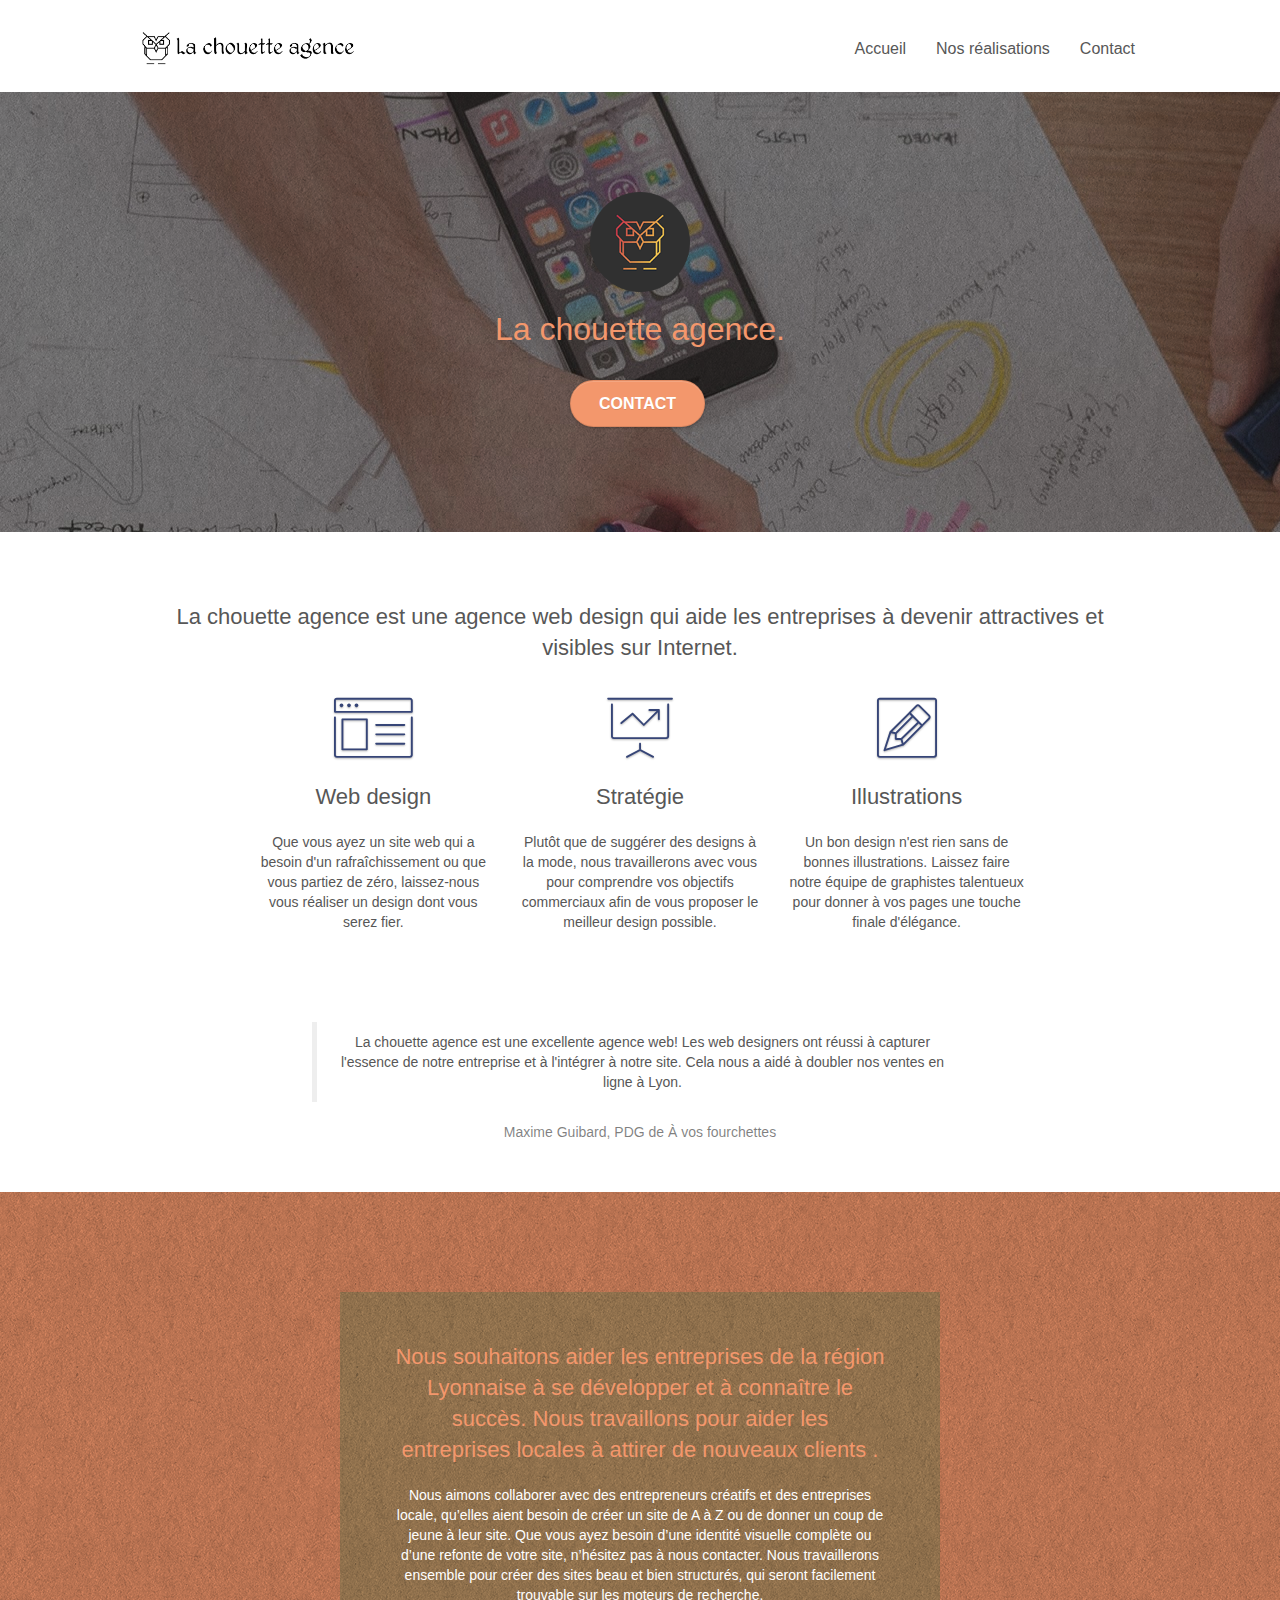
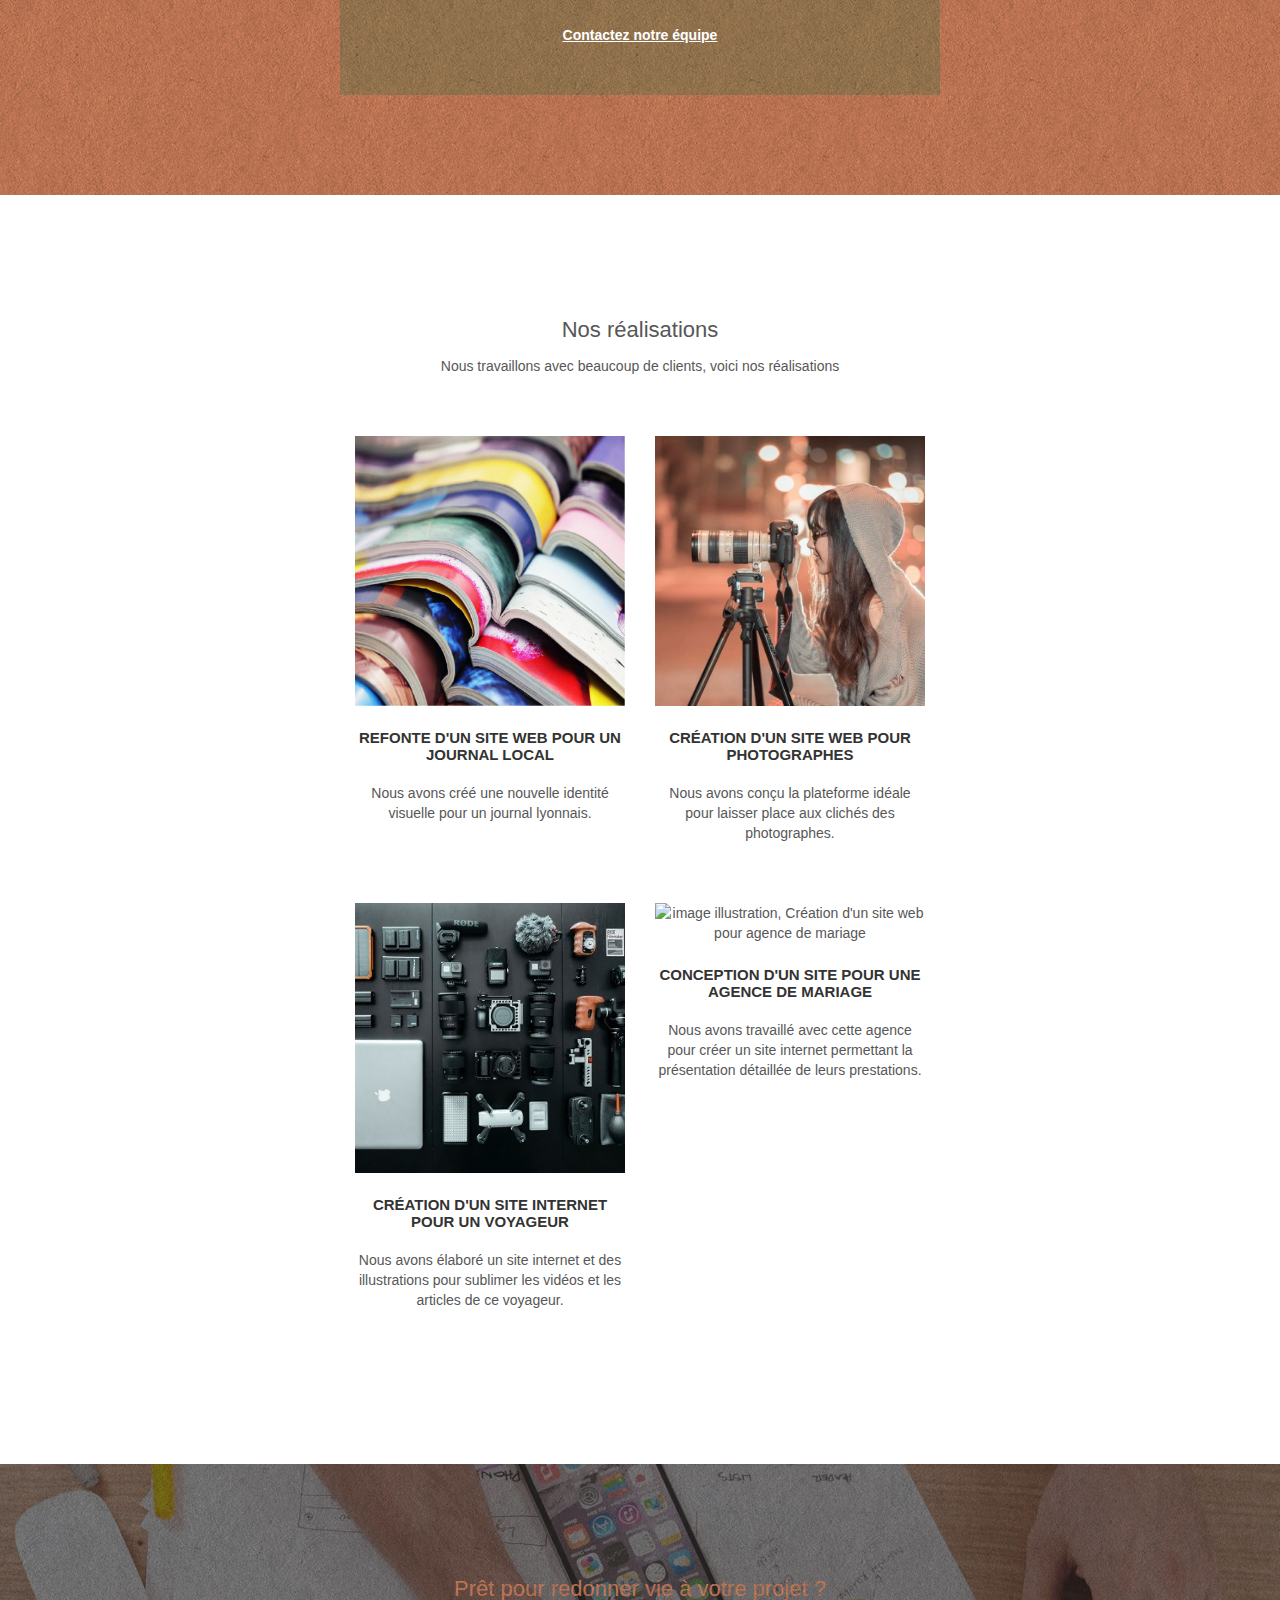
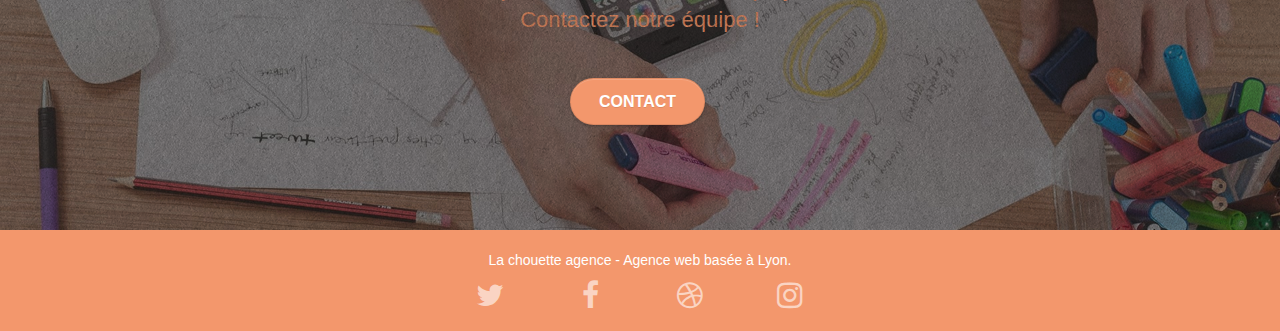
==== index.html @ 3fda7dde "compress images, add title, rules for mobile in css" ====
<!doctype html>
<html lang="fr">
<head>
    <meta charset="utf-8">
    <meta name="keywords" content="La chouette agence,entrprise web, Lyon,webdesign, site vitrine, site e-commerce, communication web">
    <meta name="description" content="La chouette agence, entreprise de webdesign basée à Lyon est là pour vous épauler dans votre communication web, votre référencement ou votre projet internet ">
    <meta name="viewport" content="width=device-width, initial-scale=1.0, viewport-fit=cover">
    <meta name="google-site-verification" content="WSuaDlihpGQHMtrTEBMUgXHEHr2OtljiSNyJX5euG9A" />
    <link rel="shortcut icon" type="image/png" href="favicon.jpg">
    
	
	<link rel="stylesheet" type="text/css" href="./css/bootstrap-min.css">
	<link rel="stylesheet" type="text/css" href="./css/font-awesome-min.css">
	<link rel="stylesheet" type="text/css" href="./css/et-line-min.css">
	<link rel="stylesheet" type="text/css" href="style.css">
    
	<script src="./js/jquery-2.1.0-min.js" defer></script>
	<script src="./js/bootstrap-min.js" defer></script>
	<script src="./js/blocs-min.js" defer></script>
	<script src="./js/jquery.touchSwipe-min.js" defer></script>
	<script src="./js/gmaps-min.js" defer></script>

    <title>La Chouette Agence, entreprise web basée à lyon</title>

    
<!-- Analytics -->
 <!-- Global site tag (gtag.js) - Google Analytics -->
<script async src="https://www.googletagmanager.com/gtag/js?id=G-4Q0X89YGVR"></script>
<script>
  window.dataLayer = window.dataLayer || [];
  function gtag(){dataLayer.push(arguments);}
  gtag('js', new Date());

  gtag('config', 'G-4Q0X89YGVR');
</script>
<!-- Analytics END -->
    
</head>
<body>
<!-- Principal conteneur -->
<div class="page-container">
    
<!-- bloc-0 -->
<header class="bloc bgc-white l-bloc " id="bloc-0">
	<div class="container bloc-sm">

		<nav class="navbar row">
			<div class="navbar-header">
				<a class="navbar-brand" href="index.html"><img src="img/la-chouette-agence.png" alt="Logo de l'entreprise la chouette agence de lyon" title="Logo de l'entreprise la chouette agence de lyon" height="40" /></a>
				<button id="nav-toggle" type="button" class="ui-navbar-toggle navbar-toggle" data-toggle="collapse" data-target=".navbar-1">
					<span class="sr-only">Toggle navigation</span><span class="icon-bar"></span><span class="icon-bar"></span><span class="icon-bar"></span>
				</button>
			</div>
			<div class="collapse navbar-collapse navbar-1 special-dropdown-nav">
				<ul class="site-navigation nav navbar-nav">
					<li>
						<a href="index.html">Accueil</a>
					</li>
					<li>
						<a href="index.html#works">Nos réalisations</a>
					</li>
					<li>
						<a href="contact.html">Contact</a>
					</li>
				</ul>
			</div>
		</nav>
	</div>
</header>
<!-- bloc-0 END -->

<main>
	<!-- bloc-1-presentation -->
	<section class="bloc bgc-dark-slate-blue bg-banniere d-bloc bg-t-edge bloc-bg-texture texture-paper b-parallax" id="bloc-1-hero">
		<div class="container bloc-lg">
			<div class="row tight-width-whitespace">
				<div class="col-sm-12">
					<img src="img/logo.png" class="center-block image-resize-mode" width="100" alt="Logo, La chouette agence, agence web design, lyon" title="Logo la chouette agence" />
					<h1 class="text-center hero-bloc-text tc-white ">
						La chouette agence.
					</h1>
					<div class="text-center">
						<a href="page2.html" class="btn btn-lg btn-clean btn-rd cta-hero btn-atomic-tangerine" id="cta-hero">Contact</a>
					</div>
				</div>
			</div>
		</div>
	</section>
	<!-- bloc-1-presentation END -->

	<!-- bloc-2-services -->
	<section class="bloc bgc-white l-bloc" id="bloc-2-services">
		<div class="container bloc-md">
			<div class="row">
				<div class="col-sm-12 text-center">
					<h2>La chouette agence est une agence web design qui aide les entreprises à devenir attractives et visibles sur Internet.</h2>
				</div>
			</div>
			<div class="row voffset-lg med-width-whitespace">
				<div class="col-sm-4">
					<div class="text-center">
						<span class="et-icon-browser sm-shadow icon-dark-slate-blue icons icon-lg"></span>
					</div>
					<h2 class="mg-md text-center">
						Web design
					</h2>
					<p class="text-center ">
						Que vous ayez un site web qui a besoin d'un rafraîchissement ou que vous partiez de zéro, laissez-nous vous réaliser un design dont vous serez fier.
					</p>
				</div>
				<div class="col-sm-4">
					<div class="text-center">
						<span class="et-icon-presentation sm-shadow icon-dark-slate-blue icons icon-lg"></span>
					</div>
					<h2 class="mg-md text-center">
						Stratégie
					</h2>
					<p class="text-center ">
						Plutôt que de suggérer des designs à la mode, nous travaillerons avec vous pour comprendre vos objectifs commerciaux afin de vous proposer le meilleur design possible.<br>
					</p>
				</div>
				<div class="col-sm-4">
					<div class="text-center">
						<span class="et-icon-edit sm-shadow icon-dark-slate-blue icons icon-lg"></span>
					</div>
					<h2 class="mg-md text-center">
						Illustrations
					</h2>
					<p class="text-center ">
						Un bon design n'est rien sans de bonnes illustrations. Laissez faire notre équipe de graphistes talentueux pour donner à vos pages une touche finale d'élégance.
					</p>
				</div>
			</div>
			<div class="row voffset-lg voffset">
				<div class="col-xs-12 col-md-8 col-md-offset-2 text-center">
					<figure>
						<blockquote>
							<p>
								La chouette agence est une excellente agence web! 
								Les web designers ont réussi à capturer l'essence de notre entreprise et à l'intégrer à notre site.
								Cela nous a aidé à doubler nos ventes en ligne à Lyon.
							</p>
						</blockquote>
						<figcaption>Maxime Guibard, PDG de À vos fourchettes</figcaption>
					</figure>
				</div>
			</div>
		</div>
	</section>
	<!-- bloc-2-services END -->

	<!-- bloc-3-what-i-do -->
	<section class="bloc tc-white bgc-atomic-tangerine bg-presentation d-bloc bloc-bg-texture texture-paper b-parallax" id="bloc-3-what-i-do">
		<div class="container bloc-lg">
			<div class="row tight-width-whitespace black-background">
				<div class="col-sm-12">
					<h2 class="mg-md text-center tc-white">
						Nous souhaitons aider les entreprises de la région Lyonnaise à se développer et à connaître le succès. Nous travaillons pour aider les entreprises locales à attirer de nouveaux clients .<br>
					</h2>
					<p class="text-center white">
						Nous aimons collaborer avec des entrepreneurs créatifs et des entreprises locale, qu’elles aient besoin de créer un site de A à Z ou de donner un coup de jeune à leur site. Que vous ayez besoin d’une identité visuelle complète ou d’une refonte de votre site, n’hésitez pas à nous contacter. Nous travaillerons ensemble pour créer des sites beau et bien structurés, qui seront facilement trouvable sur les moteurs de recherche. <br><br><a class="ltc-white bold-link" href="page2.html">Contactez notre équipe</a><br>
					</p>
				</div>
			</div>
		</div>
	</section>
	<!-- bloc-3-what-i-do END -->

	<!-- bloc-4-portfolio -->
	<section class="bloc bgc-white bg-repeat l-bloc" id="bloc-4-portfolio">
		<div class="container bloc-lg" >
			
			<div class="row">
				<div class="col-sm-12 text-center">
					<h2 id="works">Nos réalisations</h2>
					<p>Nous travaillons avec beaucoup de clients, voici nos réalisations</p>
				</div>
			</div>
			<div class="row tight-width-whitespace portfolio-row">
				<article class="col-sm-6">
					<a href="#" data-lightbox="img/1.jpg" data-gallery-id="gallery-1" data-caption="Refonte d'un site web pour un journal local" data-frame="snapshot-lb"><img src="img/1.jpg" alt="image illustration, Refonte d'un site web pour un journal local à Lyon" title="Refonte d'un site web pour un journal local à Lyon " class="img-responsive portfolio-thumb" /></a>
					<h3 class="mg-md text-center">
						Refonte d'un site web pour un journal local
					</h3>
					<p class="text-center">
						Nous avons créé une nouvelle identité visuelle pour un journal lyonnais.
					</p>
				</article>
				<article class="col-sm-6">
					<a href="#" data-lightbox="img/2.jpg" data-gallery-id="gallery-1" data-caption="Création d'un site web pour photographes" data-frame="snapshot-lb"><img src="img/2.jpg" class="img-responsive portfolio-thumb" alt="image illustration, création d'un site web pour photographes" title="Création d'un site web pour photographes" /></a>
					<h3 class="mg-md text-center">
						Création d'un site web pour photographes
					</h3>
					<p class="text-center">
						Nous avons conçu la plateforme idéale pour laisser place aux clichés des photographes.
					</p>
				</article>
			</div>
			<div class="row tight-width-whitespace portfolio-row">
				<article class="col-sm-6">
					<a href="#" data-lightbox="img/3.bmp" data-gallery-id="gallery-1" data-caption="Création d'un site internet pour un voyageur" data-frame="snapshot-lb"><img src="img/3.jpg" class="img-responsive portfolio-thumb" alt="image illustration, Création d'un site web pour voyageur" title="Création d'un site web pour voyageur"/></a>
					<h3 class="mg-md text-center">
						Création d'un site internet pour un voyageur
					</h3>
					<p class="text-center">
						Nous avons élaboré un site internet et des illustrations pour sublimer les vidéos et les articles de ce voyageur.
					</p>
				</article>
				<article class="col-sm-6">
					<a href="#" data-lightbox="img/4.bmp" data-gallery-id="gallery-1" data-caption="Conception d'un site pour une agence de mariage" data-frame="snapshot-lb"><img src="img/4.jpg" class="img-responsive portfolio-thumb" alt="image illustration, Création d'un site web pour agence de mariage" title="Création d'un site web pour agence de mariage" /></a>
					<h3 class="mg-md text-center">
						Conception d'un site pour une agence de mariage
					</h3>
					<p class="text-center">
						Nous avons travaillé avec cette agence pour créer un site internet permettant la présentation détaillée de leurs prestations.
					</p>
				</article>
			</div>
		</div>
	</section>
	<!-- bloc-4-portfolio END -->

	<!-- bloc-5-cta -->
	<section class="bloc bgc-dark-slate-blue bg-banniere d-bloc bloc-bg-texture texture-paper" id="bloc-5-cta">
		<div class="container bloc-lg">
			<div class="row">
				<h2 class="mg-md text-center tc-white">
					Prêt pour redonner vie à votre projet ?<br>Contactez notre équipe !
				</h2>
				<div class="col-sm-12 text-center">
					<a href="page2.html" class="btn btn-atomic-tangerine btn-clean btn-rd btn-lg cta-hero">Contact</a>
				</div>
			</div>
		</div>
	</section>
	<!-- bloc-5-cta END -->

	<!-- ScrollToTop Button -->
	<a class="bloc-button btn btn-d scrollToTop" onclick="scrollToTarget('1')"><span class="fa fa-chevron-up"></span></a>
	<!-- ScrollToTop Button END-->
</main>

<!-- Footer - bloc-8 -->
<footer class="bloc bgc-atomic-tangerine d-bloc" id="bloc-8">
	<div class="container bloc-sm">
		<div class="row">
			<div class="col-sm-12">
				<p class="text-center white">
					La chouette agence - Agence web basée à Lyon.<br>
				</p>
				<div class="row row-no-gutters social">
					<div class="col-sm-3">
						<div class="text-center">
							<a class="social" href="index.html"><span class="fa fa-twitter icon-md"></span></a>
						</div>
					</div>
					<div class="col-sm-3">
						<div class="text-center">
							<a class="social" href="index.html"><span class="fa fa-facebook icon-md"></span></a>
						</div>
					</div>
					<div class="col-sm-3">
						<div class="text-center">
							<a class="social" href="index.html"><span class="fa fa-dribbble icon-md"></span></a>
						</div>
					</div>
					<div class="col-sm-3">
						<div class="text-center">
							<a class="social" href="index.html"><span class="fa fa-instagram icon-md"></span></a>
						</div>
					</div>
				</div>
			</div>
		</div>
	</div>
</footer>
<!-- Footer - bloc-8 END -->

</div>
<!-- Principal conteneur END -->
    

</body>
</html>
---- css/et-line-min.css ----
@font-face{font-family:et-line;src:url(../fonts/et-line.eot);src:url(../fonts/et-line.eot?#iefix) format('embedded-opentype'),url(../fonts/et-line.woff) format('woff'),url(../fonts/et-line.ttf) format('truetype'),url(../fonts/et-line.svg#et-line) format('svg');font-weight:400;font-style:normal}.et-icon-adjustments,.et-icon-alarmclock,.et-icon-anchor,.et-icon-aperture,.et-icon-attachment,.et-icon-bargraph,.et-icon-basket,.et-icon-beaker,.et-icon-bike,.et-icon-book-open,.et-icon-briefcase,.et-icon-browser,.et-icon-calendar,.et-icon-camera,.et-icon-caution,.et-icon-chat,.et-icon-circle-compass,.et-icon-clipboard,.et-icon-clock,.et-icon-cloud,.et-icon-compass,.et-icon-desktop,.et-icon-dial,.et-icon-document,.et-icon-documents,.et-icon-download,.et-icon-dribbble,.et-icon-edit,.et-icon-envelope,.et-icon-expand,.et-icon-facebook,.et-icon-flag,.et-icon-focus,.et-icon-gears,.et-icon-genius,.et-icon-gift,.et-icon-global,.et-icon-globe,.et-icon-googleplus,.et-icon-grid,.et-icon-happy,.et-icon-hazardous,.et-icon-heart,.et-icon-hotairballoon,.et-icon-hourglass,.et-icon-key,.et-icon-laptop,.et-icon-layers,.et-icon-lifesaver,.et-icon-lightbulb,.et-icon-linegraph,.et-icon-linkedin,.et-icon-lock,.et-icon-magnifying-glass,.et-icon-map,.et-icon-map-pin,.et-icon-megaphone,.et-icon-mic,.et-icon-mobile,.et-icon-newspaper,.et-icon-notebook,.et-icon-paintbrush,.et-icon-paperclip,.et-icon-pencil,.et-icon-phone,.et-icon-picture,.et-icon-pictures,.et-icon-piechart,.et-icon-presentation,.et-icon-pricetags,.et-icon-printer,.et-icon-profile-female,.et-icon-profile-male,.et-icon-puzzle,.et-icon-quote,.et-icon-recycle,.et-icon-refresh,.et-icon-ribbon,.et-icon-rss,.et-icon-sad,.et-icon-scissors,.et-icon-scope,.et-icon-search,.et-icon-shield,.et-icon-speedometer,.et-icon-strategy,.et-icon-streetsign,.et-icon-tablet,.et-icon-target,.et-icon-telescope,.et-icon-toolbox,.et-icon-tools,.et-icon-tools-2,.et-icon-trophy,.et-icon-tumblr,.et-icon-twitter,.et-icon-upload,.et-icon-video,.et-icon-wallet,.et-icon-wine{font-family:et-line;speak:none;font-style:normal;font-weight:400;font-variant:normal;text-transform:none;line-height:1;-webkit-font-smoothing:antialiased;-moz-osx-font-smoothing:grayscale;display:inline-block}.et-icon-mobile:before{content:"\e000"}.et-icon-laptop:before{content:"\e001"}.et-icon-desktop:before{content:"\e002"}.et-icon-tablet:before{content:"\e003"}.et-icon-phone:before{content:"\e004"}.et-icon-document:before{content:"\e005"}.et-icon-documents:before{content:"\e006"}.et-icon-search:before{content:"\e007"}.et-icon-clipboard:before{content:"\e008"}.et-icon-newspaper:before{content:"\e009"}.et-icon-notebook:before{content:"\e00a"}.et-icon-book-open:before{content:"\e00b"}.et-icon-browser:before{content:"\e00c"}.et-icon-calendar:before{content:"\e00d"}.et-icon-presentation:before{content:"\e00e"}.et-icon-picture:before{content:"\e00f"}.et-icon-pictures:before{content:"\e010"}.et-icon-video:before{content:"\e011"}.et-icon-camera:before{content:"\e012"}.et-icon-printer:before{content:"\e013"}.et-icon-toolbox:before{content:"\e014"}.et-icon-briefcase:before{content:"\e015"}.et-icon-wallet:before{content:"\e016"}.et-icon-gift:before{content:"\e017"}.et-icon-bargraph:before{content:"\e018"}.et-icon-grid:before{content:"\e019"}.et-icon-expand:before{content:"\e01a"}.et-icon-focus:before{content:"\e01b"}.et-icon-edit:before{content:"\e01c"}.et-icon-adjustments:before{content:"\e01d"}.et-icon-ribbon:before{content:"\e01e"}.et-icon-hourglass:before{content:"\e01f"}.et-icon-lock:before{content:"\e020"}.et-icon-megaphone:before{content:"\e021"}.et-icon-shield:before{content:"\e022"}.et-icon-trophy:before{content:"\e023"}.et-icon-flag:before{content:"\e024"}.et-icon-map:before{content:"\e025"}.et-icon-puzzle:before{content:"\e026"}.et-icon-basket:before{content:"\e027"}.et-icon-envelope:before{content:"\e028"}.et-icon-streetsign:before{content:"\e029"}.et-icon-telescope:before{content:"\e02a"}.et-icon-gears:before{content:"\e02b"}.et-icon-key:before{content:"\e02c"}.et-icon-paperclip:before{content:"\e02d"}.et-icon-attachment:before{content:"\e02e"}.et-icon-pricetags:before{content:"\e02f"}.et-icon-lightbulb:before{content:"\e030"}.et-icon-layers:before{content:"\e031"}.et-icon-pencil:before{content:"\e032"}.et-icon-tools:before{content:"\e033"}.et-icon-tools-2:before{content:"\e034"}.et-icon-scissors:before{content:"\e035"}.et-icon-paintbrush:before{content:"\e036"}.et-icon-magnifying-glass:before{content:"\e037"}.et-icon-circle-compass:before{content:"\e038"}.et-icon-linegraph:before{content:"\e039"}.et-icon-mic:before{content:"\e03a"}.et-icon-strategy:before{content:"\e03b"}.et-icon-beaker:before{content:"\e03c"}.et-icon-caution:before{content:"\e03d"}.et-icon-recycle:before{content:"\e03e"}.et-icon-anchor:before{content:"\e03f"}.et-icon-profile-male:before{content:"\e040"}.et-icon-profile-female:before{content:"\e041"}.et-icon-bike:before{content:"\e042"}.et-icon-wine:before{content:"\e043"}.et-icon-hotairballoon:before{content:"\e044"}.et-icon-globe:before{content:"\e045"}.et-icon-genius:before{content:"\e046"}.et-icon-map-pin:before{content:"\e047"}.et-icon-dial:before{content:"\e048"}.et-icon-chat:before{content:"\e049"}.et-icon-heart:before{content:"\e04a"}.et-icon-cloud:before{content:"\e04b"}.et-icon-upload:before{content:"\e04c"}.et-icon-download:before{content:"\e04d"}.et-icon-target:before{content:"\e04e"}.et-icon-hazardous:before{content:"\e04f"}.et-icon-piechart:before{content:"\e050"}.et-icon-speedometer:before{content:"\e051"}.et-icon-global:before{content:"\e052"}.et-icon-compass:before{content:"\e053"}.et-icon-lifesaver:before{content:"\e054"}.et-icon-clock:before{content:"\e055"}.et-icon-aperture:before{content:"\e056"}.et-icon-quote:before{content:"\e057"}.et-icon-scope:before{content:"\e058"}.et-icon-alarmclock:before{content:"\e059"}.et-icon-refresh:before{content:"\e05a"}.et-icon-happy:before{content:"\e05b"}.et-icon-sad:before{content:"\e05c"}.et-icon-facebook:before{content:"\e05d"}.et-icon-twitter:before{content:"\e05e"}.et-icon-googleplus:before{content:"\e05f"}.et-icon-rss:before{content:"\e060"}.et-icon-tumblr:before{content:"\e061"}.et-icon-linkedin:before{content:"\e062"}.et-icon-dribbble:before{content:"\e063"}
---- style.css ----
body {
    margin: 0;
    padding: 0;
    background: #FFF;
    overflow-x: hidden;
    -webkit-font-smoothing: antialiased;
    -moz-osx-font-smoothing: grayscale;
}

a,
button {
    transition: all .3s ease-in-out;
    outline: none!important;
}

a:hover {
    text-decoration: none;
    cursor: pointer;
}

#page-loading-blocs-notifaction {
    position: fixed;
    top: 0;
    bottom: 0;
    width: 100%;
    z-index: 100000;
    background: #FFFFFF url("img/pageload-spinner.gif") no-repeat center center;
}

.bloc {
    width: 100%;
    clear: both;
    background: 50% 50% no-repeat;
    padding: 0 50px;
    -webkit-background-size: cover;
    -moz-background-size: cover;
    -o-background-size: cover;
    background-size: cover;
    position: relative;
}

.bloc .container {
    padding-left: 0;
    padding-right: 0;
}

.bloc-lg {
    padding: 100px 50px;
}

.bloc-md {
    padding: 50px;
}

.bloc-sm {
    padding: 20px 50px;
}

.bg-center,
.bg-l-edge,
.bg-r-edge,
.bg-t-edge,
.bg-b-edge,
.bg-tl-edge,
.bg-bl-edge,
.bg-tr-edge,
.bg-br-edge,
.bg-repeat {
    -webkit-background-size: auto!important;
    -moz-background-size: auto!important;
    -o-background-size: auto!important;
    background-size: auto!important;
}

.bg-repeat {
    background: repeat;
}

.bg-t-edge {
    background: top no-repeat;
}

.bloc-bg-texture::before {
    content: "";
    background-size: 2px 2px;
    position: absolute;
    top: 0;
    bottom: 0;
    left: 0;
    right: 0;
}

.texture-paper::before {
    background: url("img/texture-paper.png");
    background-size: 280px 280px;
}

.b-parallax {
    background-attachment: fixed;
}

.d-bloc {
    color: rgba(255, 255, 255, .7);
}

.d-bloc button:hover {
    color: rgba(255, 255, 255, .9);
}

.d-bloc .icon-round,
.d-bloc .icon-square,
.d-bloc .icon-rounded,
.d-bloc .icon-semi-rounded-a,
.d-bloc .icon-semi-rounded-b {
    border-color: rgba(255, 255, 255, .9);
}

.d-bloc .divider-h span {
    border-color: rgba(255, 255, 255, .2);
}

.d-bloc .a-btn,
.d-bloc .navbar a,
.d-bloc .navbar-brand,
.d-bloc a .icon-sm,
.d-bloc a .icon-md,
.d-bloc a .icon-lg,
.d-bloc a .icon-xl,
.d-bloc h1 a,
.d-bloc h2 a,
.d-bloc h3 a,
.d-bloc h4 a,
.d-bloc h5 a,
.d-bloc h6 a,
.d-bloc p a {
    color: rgba(255, 255, 255, .6);
}

.d-bloc .a-btn:hover,
.d-bloc .navbar a:hover,
.d-bloc .navbar-brand:hover,
.d-bloc a:hover .icon-sm,
.d-bloc a:hover .icon-md,
.d-bloc a:hover .icon-lg,
.d-bloc a:hover .icon-xl,
.d-bloc h1 a:hover,
.d-bloc h2 a:hover,
.d-bloc h3 a:hover,
.d-bloc h4 a:hover,
.d-bloc h5 a:hover,
.d-bloc h6 a:hover,
.d-bloc p a:hover {
    color: rgba(255, 255, 255, 1);
}

.d-bloc .navbar-toggle .icon-bar {
    background: rgba(255, 255, 255, 1);
}

.d-bloc .btn-wire,
.d-bloc .btn-wire:hover {
    color: rgba(255, 255, 255, 1);
    border-color: rgba(255, 255, 255, 1);
}

.d-bloc .panel {
    color: rgba(0, 0, 0, .5);
}

.d-bloc .panel button:hover {
    color: rgba(0, 0, 0, .7);
}

.d-bloc .panel icon {
    border-color: rgba(0, 0, 0, .7);
}

.d-bloc .panel .divider-h span {
    border-color: rgba(0, 0, 0, .1);
}

.d-bloc .panel .a-btn {
    color: rgba(0, 0, 0, .6);
}

.d-bloc .panel .a-btn:hover {
    color: rgba(0, 0, 0, 1);
}

.d-bloc .panel .btn-wire,
.d-bloc .panel .btn-wire:hover {
    color: rgba(0, 0, 0, .7);
    border-color: rgba(0, 0, 0, .3);
}

.d-bloc .panel,
.l-bloc {
    color: rgba(0, 0, 0, .5);
}

.d-bloc .panel button:hover,
.l-bloc button:hover {
    color: rgba(0, 0, 0, .7);
}

.l-bloc .icon-round,
.l-bloc .icon-square,
.l-bloc .icon-rounded,
.l-bloc .icon-semi-rounded-a,
.l-bloc .icon-semi-rounded-b {
    border-color: rgba(0, 0, 0, .7);
}

.d-bloc .panel .divider-h span,
.l-bloc .divider-h span {
    border-color: rgba(0, 0, 0, .1);
}

.d-bloc .panel .a-btn,
.l-bloc .a-btn,
.l-bloc .navbar a,
.l-bloc .navbar-brand,
.l-bloc a .icon-sm,
.l-bloc a .icon-md,
.l-bloc a .icon-lg,
.l-bloc a .icon-xl,
.l-bloc h1 a,
.l-bloc h2 a,
.l-bloc h3 a,
.l-bloc h4 a,
.l-bloc h5 a,
.l-bloc h6 a,
.l-bloc p a {
    color: rgba(0, 0, 0, .6);
}

.d-bloc .panel .a-btn:hover,
.l-bloc .a-btn:hover,
.l-bloc .navbar a:hover,
.l-bloc .navbar-brand:hover,
.l-bloc a:hover .icon-sm,
.l-bloc a:hover .icon-md,
.l-bloc a:hover .icon-lg,
.l-bloc a:hover .icon-xl,
.l-bloc h1 a:hover,
.l-bloc h2 a:hover,
.l-bloc h3 a:hover,
.l-bloc h4 a:hover,
.l-bloc h5 a:hover,
.l-bloc h6 a:hover,
.l-bloc p a:hover {
    color: rgba(0, 0, 0, 1);
}

.l-bloc .navbar-toggle .icon-bar {
    color: rgba(0, 0, 0, .6);
}

.d-bloc .panel .btn-wire,
.d-bloc .panel .btn-wire:hover,
.l-bloc .btn-wire,
.l-bloc .btn-wire:hover {
    color: rgba(0, 0, 0, .7);
    border-color: rgba(0, 0, 0, .3);
}

.voffset {
    margin-top: 30px;
}

.voffset-lg {
    margin-top: 80px;
}

.row-no-gutters {
    margin-right: 0;
    margin-left: 0;
}

.row.row-no-gutters > [class^="col-"],
.row.row-no-gutters > [class*=" col-"] {
    padding-right: 0;
    padding-left: 0;
}

#bloc-1-hero h1 {
    font-size: 32px;
}

.navbar {
    margin-bottom: 0;
    z-index: 1;
}

.navbar-brand {
    height: auto;
    padding: 3px 15px;
    font-size: 25px;
    font-weight: normal;
    font-weight: 600;
    line-height: 44px;
}

.navbar-brand img {
    max-height: 200px;
    margin: 0 5px 0 0;
    display: inline;
}

.navbar-brand img[src$=svg] {
    min-width: 100px;
}

.nav-center .navbar-brand img {
    margin: 0;
}

.navbar .nav {
    padding-top: 2px;
    margin-right: -16px;
    float: right;
    z-index: 1;
}

.nav > li {
    float: left;
    margin-top: 4px;
    font-size: 16px;
}

.navbar-nav .open .dropdown-menu > li > a {
    text-align: inherit;
}

.nav > li a:hover,
.nav > li a:focus {
    background: transparent;
}

.navbar-toggle {
    margin: 10px 10px 0 0;
    border: 0px;
}

.navbar-toggle:hover {
    background: transparent!important;
}

.navbar-toggle .icon-bar {
    background-color: rgba(0, 0, 0, .5);
    width: 26px;
}

.nav-invert .navbar .nav {
    float: left;
}

.nav-invert .navbar-header,
.nav-invert .navbar-brand {
    float: right;
    position: relative;
    z-index: 2;
}

@media (min-width: 768px) {
    .site-navigation {
        position: absolute;
        top: 50%;
        right: 20px;
        transform: translate(0, -50%);
        -webkit-transform: translateY(-50%);
    }
    .nav > li .dropdown-menu a,
    .nav > li .dropdown-menu a:hover {
        color: #484848;
    }
    .nav-invert .site-navigation {
        left: 0;
        right: 0;
    }
    .nav-center {
        text-align: center;
    }
    .nav-center .navbar-header {
        width: 100%;
    }
    .nav-center .navbar-header,
    .nav-center .navbar-brand,
    .nav-center .nav > li {
        float: none;
        display: inline-block;
    }
    .nav-center .site-navigation {
        position: relative;
        width: 100%;
        right: 0;
        margin-right: 0px;
        margin-top: 20px;
    }
    .nav-center.mini-nav .navbar-toggle {
        float: none;
        margin: 10px auto 0;
    }
}

.nav > li > .dropdown a {
    background: none!important;
    display: block;
    padding: 14px 15px;
}

nav .caret {
    margin: 0 5px;
}

.dropdown-menu .dropdown-menu {
    top: -8px;
    left: 100%;
}

.dropdown-menu .dropmenu-flow-right {
    top: 100%;
    left: 0;
    margin-left: -1px;
    border-top-left-radius: 0;
    border-top-right-radius: 0;
}

.dropdown-menu .dropdown span {
    border: 4px solid black;
    border-top-color: transparent;
    border-right-color: transparent;
    border-bottom-color: transparent;
    margin: 6px -5px 0 0!important;
    float: right;
}

.mg-md {
    margin-top: 10px;
    margin-bottom: 20px;
}

.mg-lg {
    margin-top: 10px;
    margin-bottom: 40px;
}

.btn {
    margin: 0 5px 5px 0;
}

.btn.pull-right {
    margin: 0 0 5px 5px;
}

.btn-d,
.btn-d:hover,
.btn-d:focus {
    color: #FFF;
    background: rgba(0, 0, 0, .3);
}

button {
    outline: none!important;
}

.btn-rd {
    border-radius: 40px;
}

.btn-clean {
    border: 1px solid rgba(0, 0, 0, .08);
    border-bottom-color: rgba(0, 0, 0, .1);
    text-shadow: 0 1px 0 rgba(0, 0, 1, .1);
    box-shadow: 0 1px 3px rgba(0, 0, 1, .25), inset 0 1px 0 0 rgba(255, 255, 255, .15);
}

.icon-md {
    font-size: 30px!important;
}

.icon-lg {
    font-size: 60px!important;
}

.sm-shadow {
    text-shadow: 0 1px 2px rgba(0, 0, 0, .3);
}

.panel-sq,
.panel-sq .panel-heading,
.panel-sq .panel-footer {
    border-radius: 0;
}

.panel-rd {
    border-radius: 30px;
}

.panel-rd .panel-heading {
    border-radius: 29px 29px 0 0;
}

.panel-rd .panel-footer {
    border-radius: 0 0 29px 29px;
}

.form-control {
    border-color: rgba(0, 0, 0, .1);
    box-shadow: none;
}

.scrollToTop {
    width: 40px;
    height: 40px;
    position: fixed;
    bottom: 20px;
    right: 20px;
    opacity: 0;
    z-index: 500;
    transition: all .3s ease-in-out;
}

.scrollToTop span {
    margin-top: 6px;
}

.showScrollTop {
    font-size: 14px;
    opacity: 1;
}

a[data-lightbox] {
    position: relative;
    display: block;
    text-align: center;
}

a[data-lightbox]:hover::before {
    content: "+";
    font-family: "HelveticaNeue-Light", "Helvetica Neue Light", "Helvetica Neue", Helvetica, Arial;
    font-size: 32px;
    width: 50px;
    height: 50px;
    margin-left: -25px;
    border-radius: 50%;
    background: rgba(0, 0, 0, .6);
    color: #FFF;
    font-weight: 100;
    z-index: 1;
    position: absolute;
    top: 50%;
    transform: translateY(-50%);
    -webkit-transform: translateY(-50%);
}

a[data-lightbox]:hover img {
    opacity: 0.6;
    -webkit-animation-fill-mode: none;
    animation-fill-mode: none;
}

#lightbox-modal {
    display: flex;
    align-items: center;
}

#lightbox-modal .modal-dialog {
    width: 90%;
    max-width: 900px;
    margin: 0 auto 0;
}

#lightbox-modal .modal-dialog img {
    max-height: 90vh;
    margin: 0 auto;
}

.lightbox-caption {
    padding: 20px;
    color: #FFF;
    background: rgba(0, 0, 0, .5);
    position: absolute;
    left: 15px;
    right: 15px;
    bottom: 5px;
}

.close-lightbox {
    color: #FFF;
    font-size: 30px;
    position: absolute;
    top: 20px;
    right: 20px;
    z-index: 20;
    background: rgba(0, 0, 0, .5);
    border: none;
    line-height: 30px;
    padding: 0 9px 5px;
    opacity: 0.3;
}

.close-lightbox:hover,
.next-lightbox:hover,
.prev-lightbox:hover {
    opacity: 1.0;
    color: #FFF;
}

.next-lightbox,
.prev-lightbox {
    font-size: 20px;
    color: rgba(255, 255, 255, .9);
    background: rgba(0, 0, 0, .5);
    transition: all .2s ease-in-out;
    position: absolute;
    top: 45%;
    z-index: 1;
    opacity: 0.4;
}

.next-lightbox {
    padding: 6px 8px 1px 13px;
    right: 25px;
}

.prev-lightbox {
    padding: 6px 13px 1px 10px;
    left: 25px;
}

.snapshot-lb .modal-body {
    padding-bottom: 45px;
}

.snapshot-lb .lightbox-caption {
    padding: 0;
    color: rgba(0, 0, 0, .5);
    background: none;
}

h1,
h2,
h3,
h4,
h5,
h6,
p,
label,
.btn,
a {
    font-family: "helvetica";
    font-weight: 400;
    color: #575757!important;
}

.container {
    max-width: 1000px;
}

.hero-bloc-text {
    font-size: 38px;
}

.hero-bloc-text-sub {
    font-size: 36px;
}

.statement-bloc-text {
    line-height: 26px;
    font-style: italic;
    font-size: 20px;
    text-align: center;
    font-weight: lighter;
    max-width: 520px;
    margin: auto auto auto auto;
}

p {
    font-size: 14px;
}

.tight-width-whitespace {
    max-width: 600px;
    margin: auto auto auto auto;
}

.h1 {
    font-size: 20px;
    font-family: "Open Sans";
}

.cta-hero {
    margin-top: 22px;
    color: #FFFFFF!important;
    text-transform: uppercase;
    padding: 12px 28px 12px 28px;
    font-size: 16px;
    font-weight: 700;
}

.social {
    max-width: 400px;
    margin: auto auto auto auto;
}

h2 {
    font-size: 22px;
    line-height: 1.4em;
}

h3 {
    font-size: 15px;
    text-transform: uppercase;
    font-weight: 700;
    color: #333333!important;
}

.med-width-whitespace {
    max-width: 800px;
    margin: auto auto auto auto;
    box-shadow: 0px 0px 0px #000000;
}

h1 {
    color: #333333!important;
}

h4 {
    color: #333333!important;
}

.icons {
    margin-bottom: 14px;
    margin-top: 24px;
}

.white {
    color: #FFFFFF!important;
}

.portfolio-thumb {
    margin-bottom: 24px;
}

.portfolio-row {
    margin-bottom: 44px;
    margin-top: 50px;
}

.avatar {
    box-shadow: 0px 4px 9px rgba(0, 0, 0, 0.3);
}

.black-background {
    background-color: rgba(165, 147, 99, 0.7);
    padding: 40px 40px 40px 40px;
}

.bold-link {
    font-weight: 900;
    text-decoration: underline!important;
}

.bgc-white {
    background-color: #FFFFFF;
}

.bgc-dark-slate-blue {
    background-color: #364577;
}

.bgc-atomic-tangerine {
    background-color: #F3976C;
}

.tc-white {
    color: #F3976C!important;
}

.btn-atomic-tangerine {
    background: #F3976C;
    color: #FFFFFF!important;
}

.btn-atomic-tangerine:hover {
    background: #c27956!important;
    color: #FFFFFF!important;
}

.ltc-white {
    color: #FFFFFF!important;
}

.ltc-white:hover {
    color: #cccccc!important;
}

.ltc-atomic-tangerine {
    color: #F3976C!important;
}

.ltc-atomic-tangerine:hover {
    color: #c27956!important;
}

.icon-dark-slate-blue {
    color: #364577!important;
    border-color: #364577!important;
}

.bg-banniere {
    background-image: url("img/la-chouette-agence-banniere.jpg");
}

.bg-presentation {
    background-image: url("img/image-de-presentation.jpeg");
}

@media (max-width: 1024px) {
    .bloc {
        padding-left: 20px;
        padding-right: 20px;
    }
    .bloc.full-width-bloc,
    .bloc-tile-2.full-width-bloc .container,
    .bloc-tile-3.full-width-bloc .container,
    .bloc-tile-4.full-width-bloc .container {
        padding-left: 0;
        padding-right: 0;
    }
}

@media (max-width: 992px) and (min-width: 768px) {
    .navbar .nav {
        max-width: 80%
    }
    .nav-center.navbar .nav {
        max-width: 100%
    }
}

@media only screen and (min-device-width: 768px) and (max-device-width: 1024px) and (orientation: landscape) {
    .b-parallax {
        background-attachment: scroll;
    }
}

@media only screen and (min-device-width: 1024px) and (max-device-width: 1366px) and (-webkit-min-device-pixel-ratio: 1.5) {
    .b-parallax {
        background-attachment: scroll;
    }
}

@media (max-width: 991px) {
    .container {
        width: 100%;
    }
    .b-parallax {
        background-attachment: scroll;
    }
    .page-container,
    #hero-bloc {
        overflow-x: hidden;
        position: relative;
    }
    .bloc {
        padding-left: constant(safe-area-inset-left);
        padding-right: constant(safe-area-inset-right);
    }
    .bloc-group,
    .bloc-group .bloc {
        display: block;
        width: 100%;
    }
    .bloc-fill-screen .fill-bloc-top-edge,
    .bloc-fill-screen .fill-bloc-bottom-edge {
        padding: 0 20px;
        padding-left: constant(safe-area-inset-left);
        padding-right: constant(safe-area-inset-right);
    }
}

@media (max-width: 767px) {
    .page-container {
        overflow-x: hidden;
        position: relative;
    }
    h1,
    h2,
    h3,
    h4,
    h5,
    h6,
    p,
    #disqus_thread {
        padding-left: 10px!important;
        padding-right: 10px!important;
    }
    .b-parallax {
        background-attachment: scroll;
    }
    .navbar .nav {
        padding-top: 0;
        border-top: 1px solid rgba(0, 0, 0, .2);
        float: none!important;
    }
    .navbar.row {
        margin-left: 0;
        margin-right: 0;
    }
    .site-navigation {
        position: inherit;
        transform: none;
        -webkit-transform: none;
        -ms-transform: none;
    }
    .nav > li {
        margin-top: 0;
        border-bottom: 1px solid rgba(0, 0, 0, .1);
        background: rgba(0, 0, 0, .05);
        text-align: left;
        padding-left: 15px;
        width: 100%;
    }
    .nav > li:hover {
        background: rgba(0, 0, 0, .08);
    }
    .dropdown .dropdown a .caret {
        float: none;
        margin: 5px 0 0 10px!important;
        border: 4px solid black;
        border-bottom-color: transparent;
        border-right-color: transparent;
        border-left-color: transparent;
    }
    #hero-bloc .navbar .nav {
        background: rgba(0, 0, 0, .8);
    }
    #hero-bloc .navbar .nav a {
        color: rgba(255, 255, 255, .6);
    }
    .hero {
        padding: 50px 0;
    }
    .hero-nav {
        left: -1px;
        right: -1px;
    }
    .navbar-collapse {
        padding: 0;
        overflow-x: hidden;
        -webkit-box-shadow: none;
        box-shadow: none;
    }
    .navbar-brand img {
        max-height: 40px;
        width: auto;
    }
    .nav-invert .navbar-header {
        float: none;
        width: 100%;
    }
    .nav-invert .navbar-toggle {
        float: left;
        margin-left: 10px;
    }
    .bloc {
        padding-left: 0;
        padding-right: 0;
    }
    .bloc-xxl,
    .bloc-xl,
    .bloc-lg {
        padding: 40px 0;
    }
    .bloc-sm,
    .bloc-md {
        padding-left: 0;
        padding-right: 0;
    }
    .bloc-tile-2 .container,
    .bloc-tile-3 .container,
    .bloc-tile-4 .container,
    .bloc-fill-screen .fill-bloc-top-edge,
    .bloc-fill-screen .fill-bloc-bottom-edge {
        padding-left: 0;
        padding-right: 0;
    }
    .a-block {
        padding: 0 10px;
    }
    .btn-dwn {
        display: none;
    }
    .voffset {
        margin-top: 5px;
    }
    .voffset-md {
        margin-top: 20px;
    }
    .voffset-lg {
        margin-top: 30px;
    }
    form {
        padding: 5px;
    }
    .close-lightbox {
        display: inline-block;
    }
    .blocsapp-device-iphone5 {
        background-size: 216px 425px;
        padding-top: 60px;
        width: 216px;
        height: 425px;
    }
    .blocsapp-device-iphone5 img {
        width: 180px;
        height: 320px;
    }
}

@media (max-width: 425px) {
    .bloc {
        padding-left: 0;
        padding-right: 0;
    }
    .bg-banniere {
        background-image: url("img/la-chouette-agence-banniere-mobile.jpg");
    }
    
    .bg-presentation {
        background-image: url("img/image-de-presentation-mobile.jpg");
    }
}

@media (max-width: 767px) {
    .bloc-mob-center-text {
        text-align: center;
    }
}
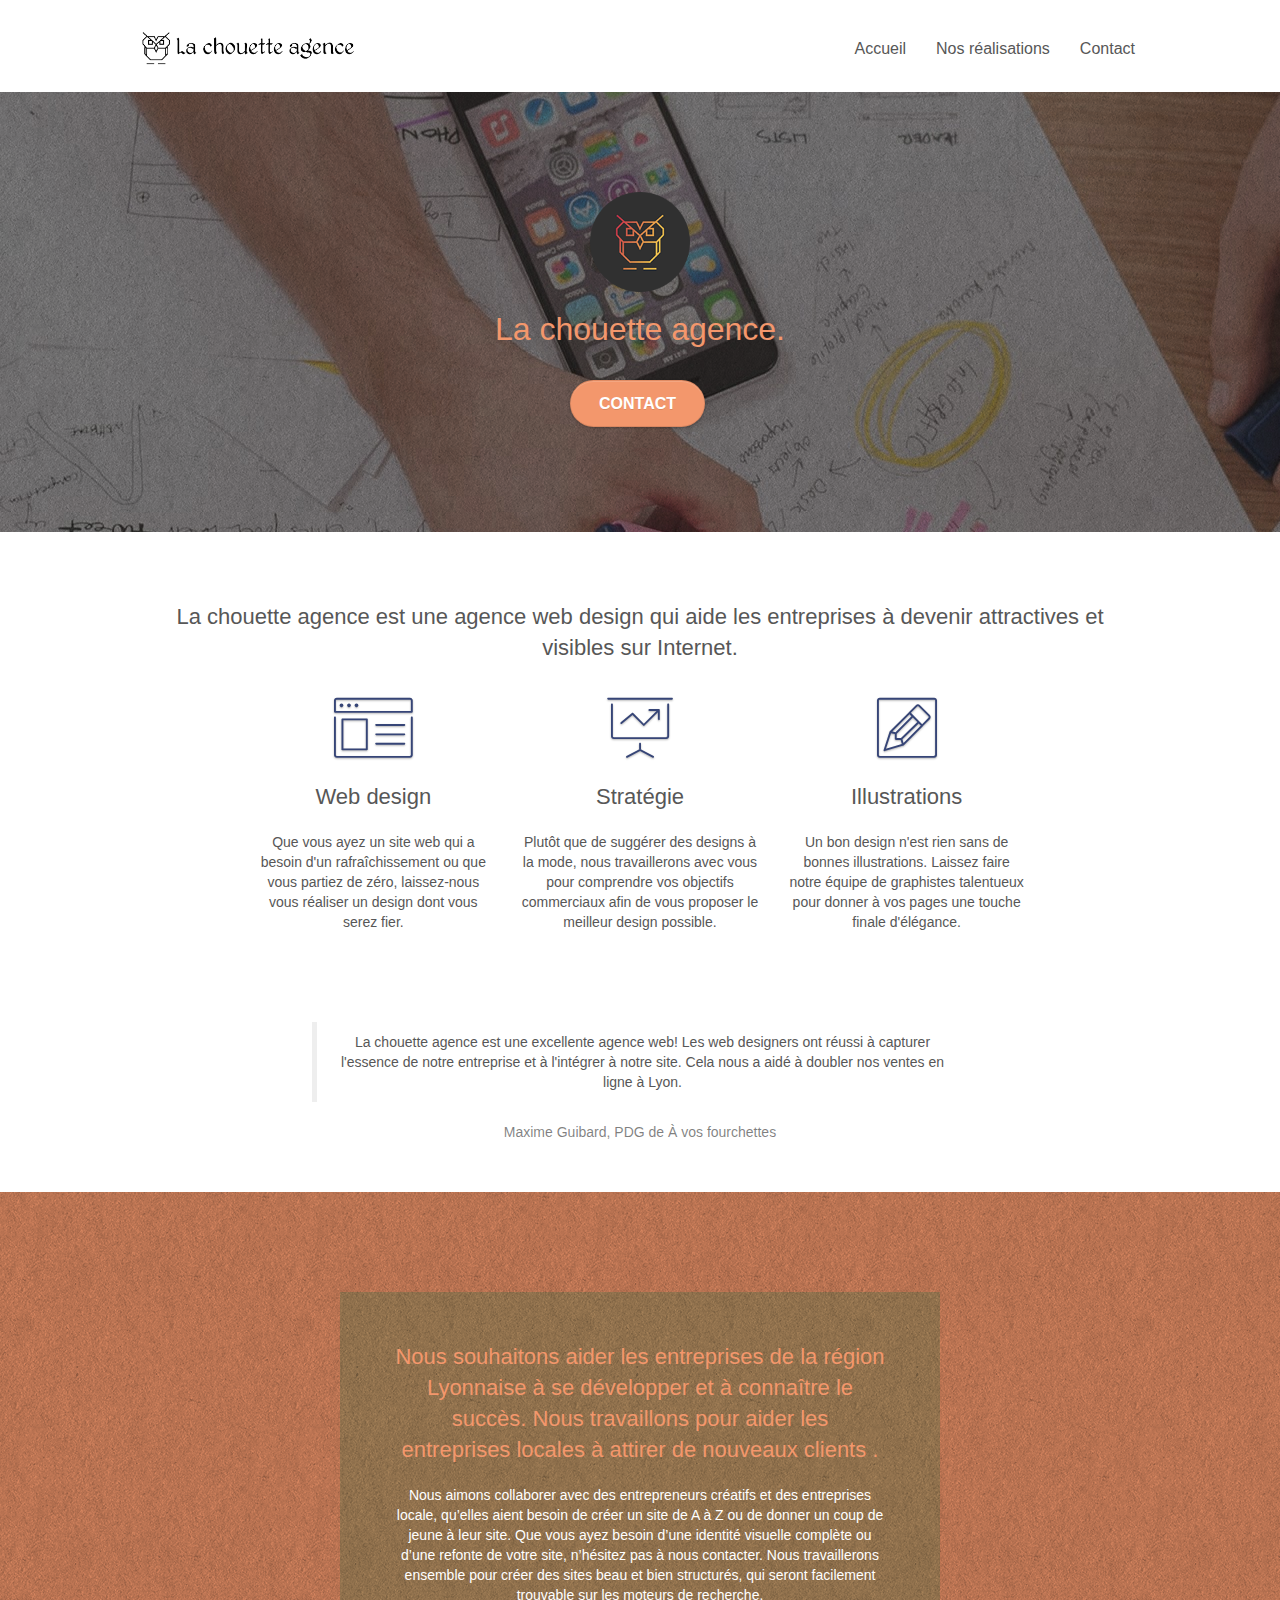
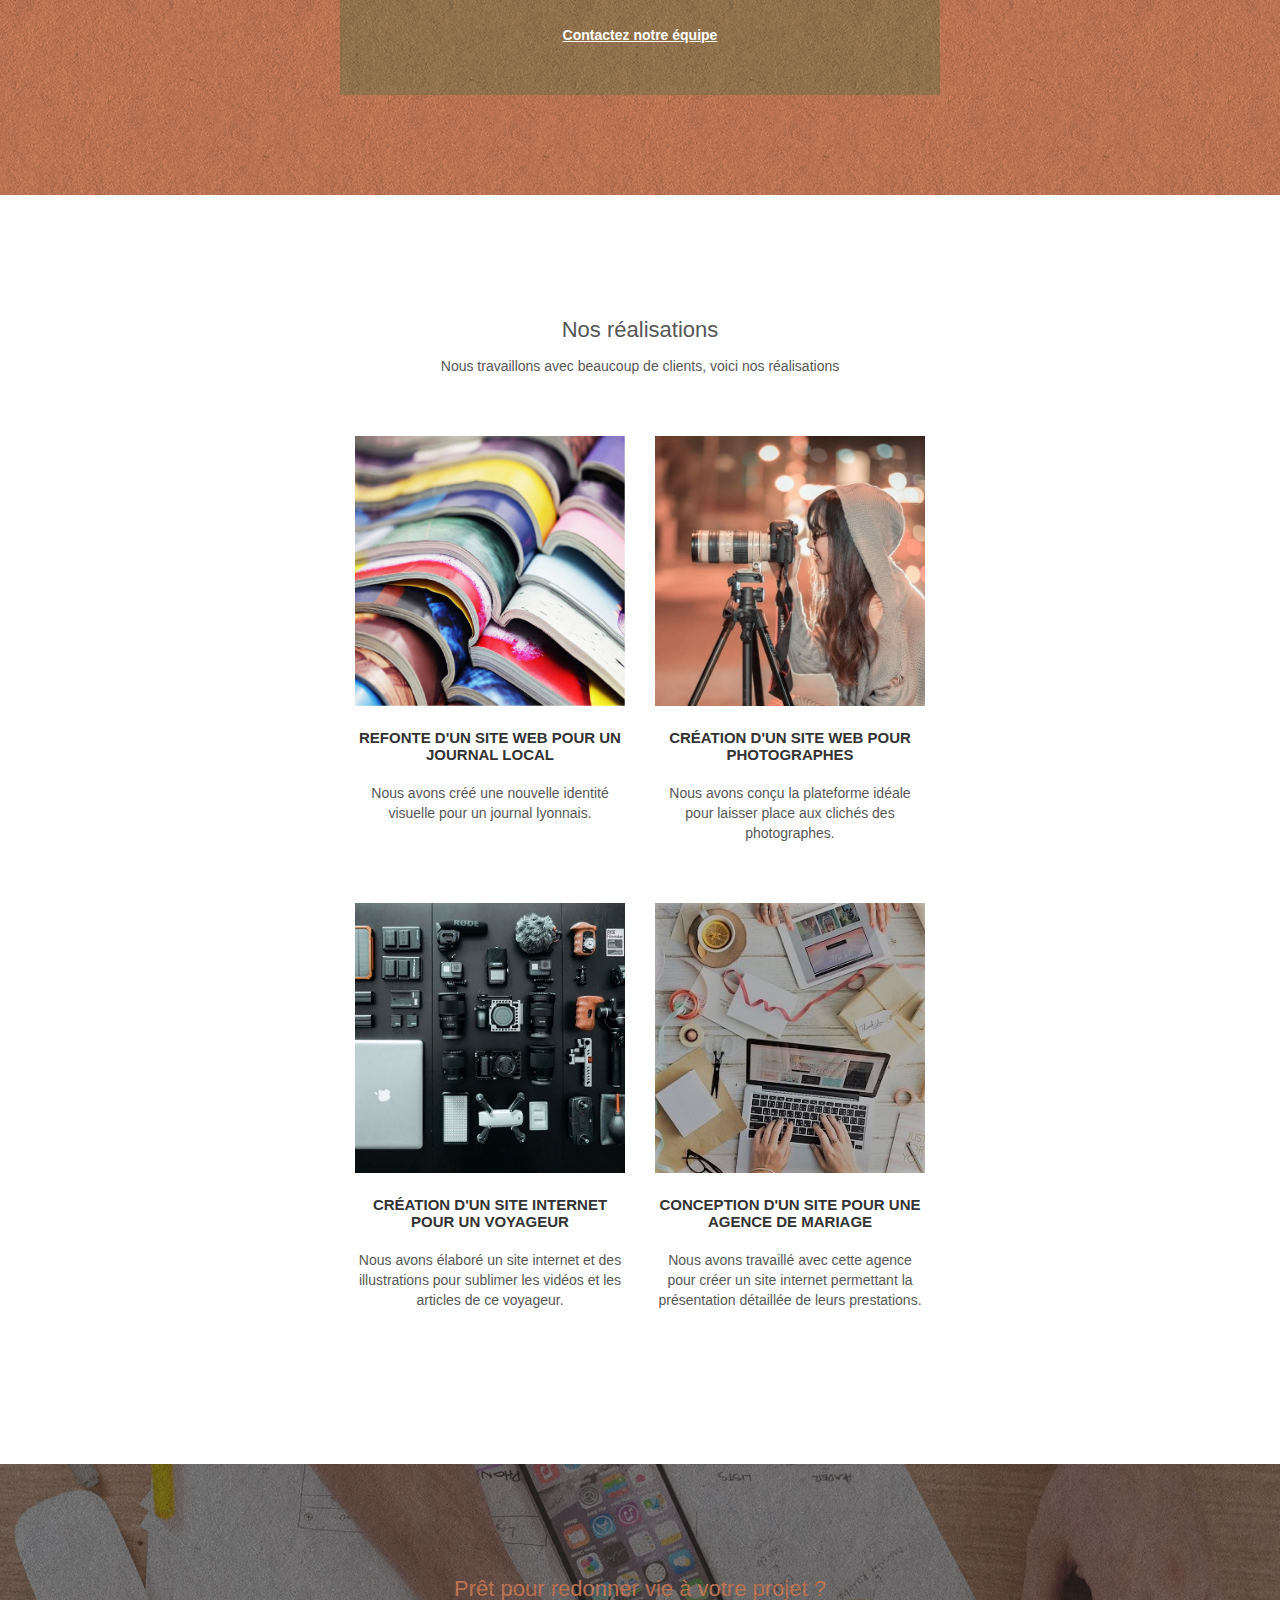
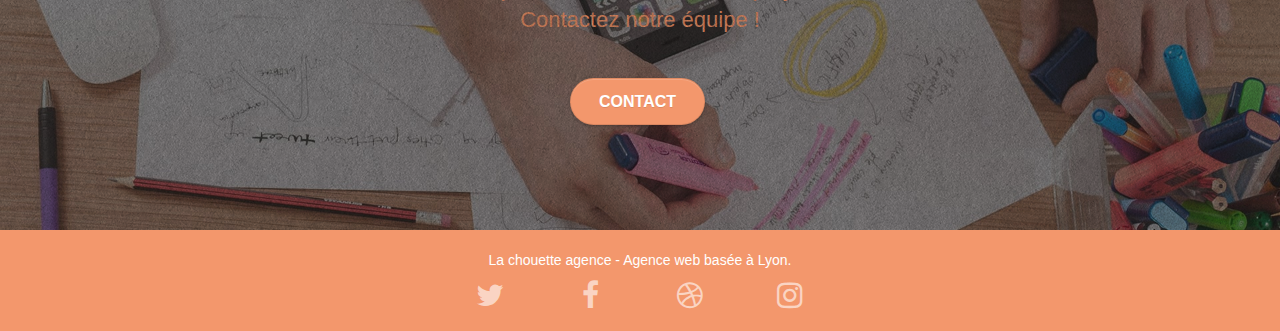
==== commit acf029e0: "fix image 4.jpeg" ====
--- a/index.html
+++ b/index.html
@@ -207,7 +207,7 @@
 					</p>
 				</article>
 				<article class="col-sm-6">
-					<a href="#" data-lightbox="img/4.bmp" data-gallery-id="gallery-1" data-caption="Conception d'un site pour une agence de mariage" data-frame="snapshot-lb"><img src="img/4.jpg" class="img-responsive portfolio-thumb" alt="image illustration, Création d'un site web pour agence de mariage" title="Création d'un site web pour agence de mariage" /></a>
+					<a href="#" data-lightbox="img/4.bmp" data-gallery-id="gallery-1" data-caption="Conception d'un site pour une agence de mariage" data-frame="snapshot-lb"><img src="img/4.jpeg" class="img-responsive portfolio-thumb" alt="image illustration, Création d'un site web pour agence de mariage" title="Création d'un site web pour agence de mariage" /></a>
 					<h3 class="mg-md text-center">
 						Conception d'un site pour une agence de mariage
 					</h3>
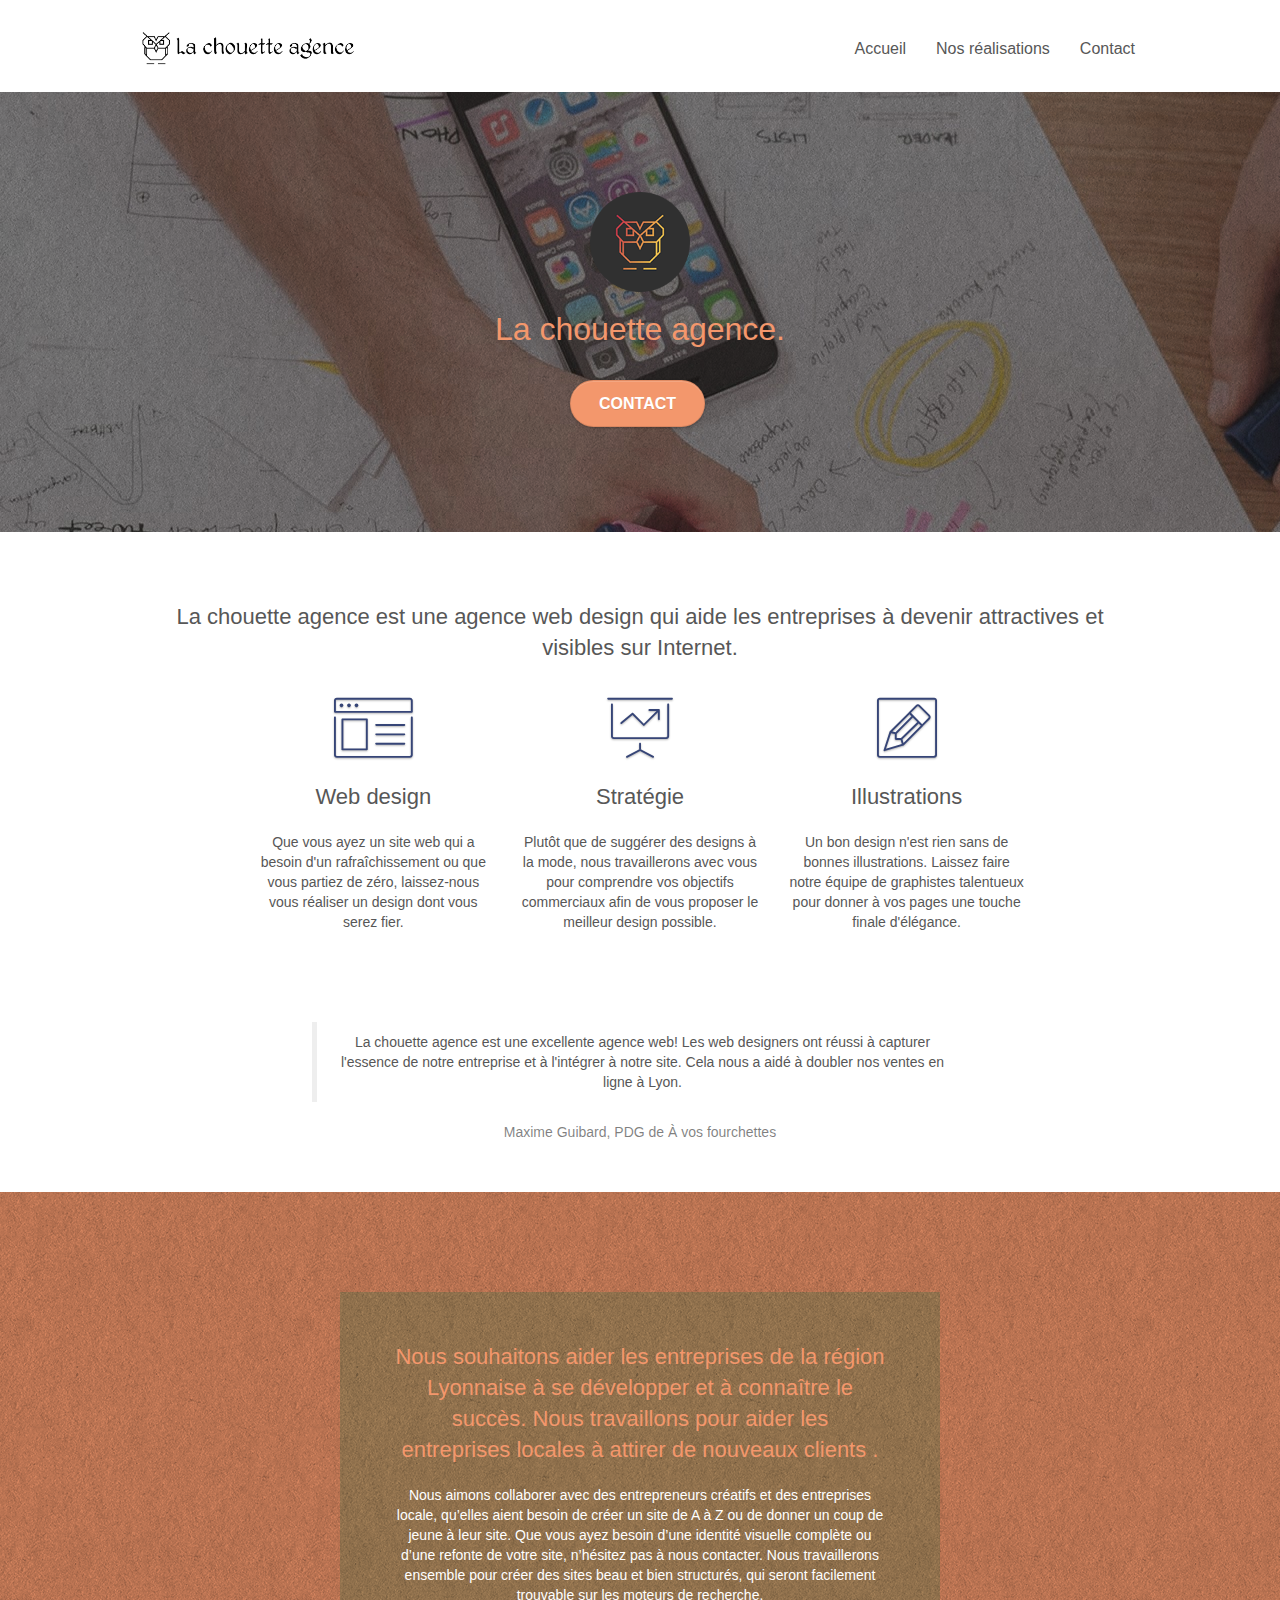
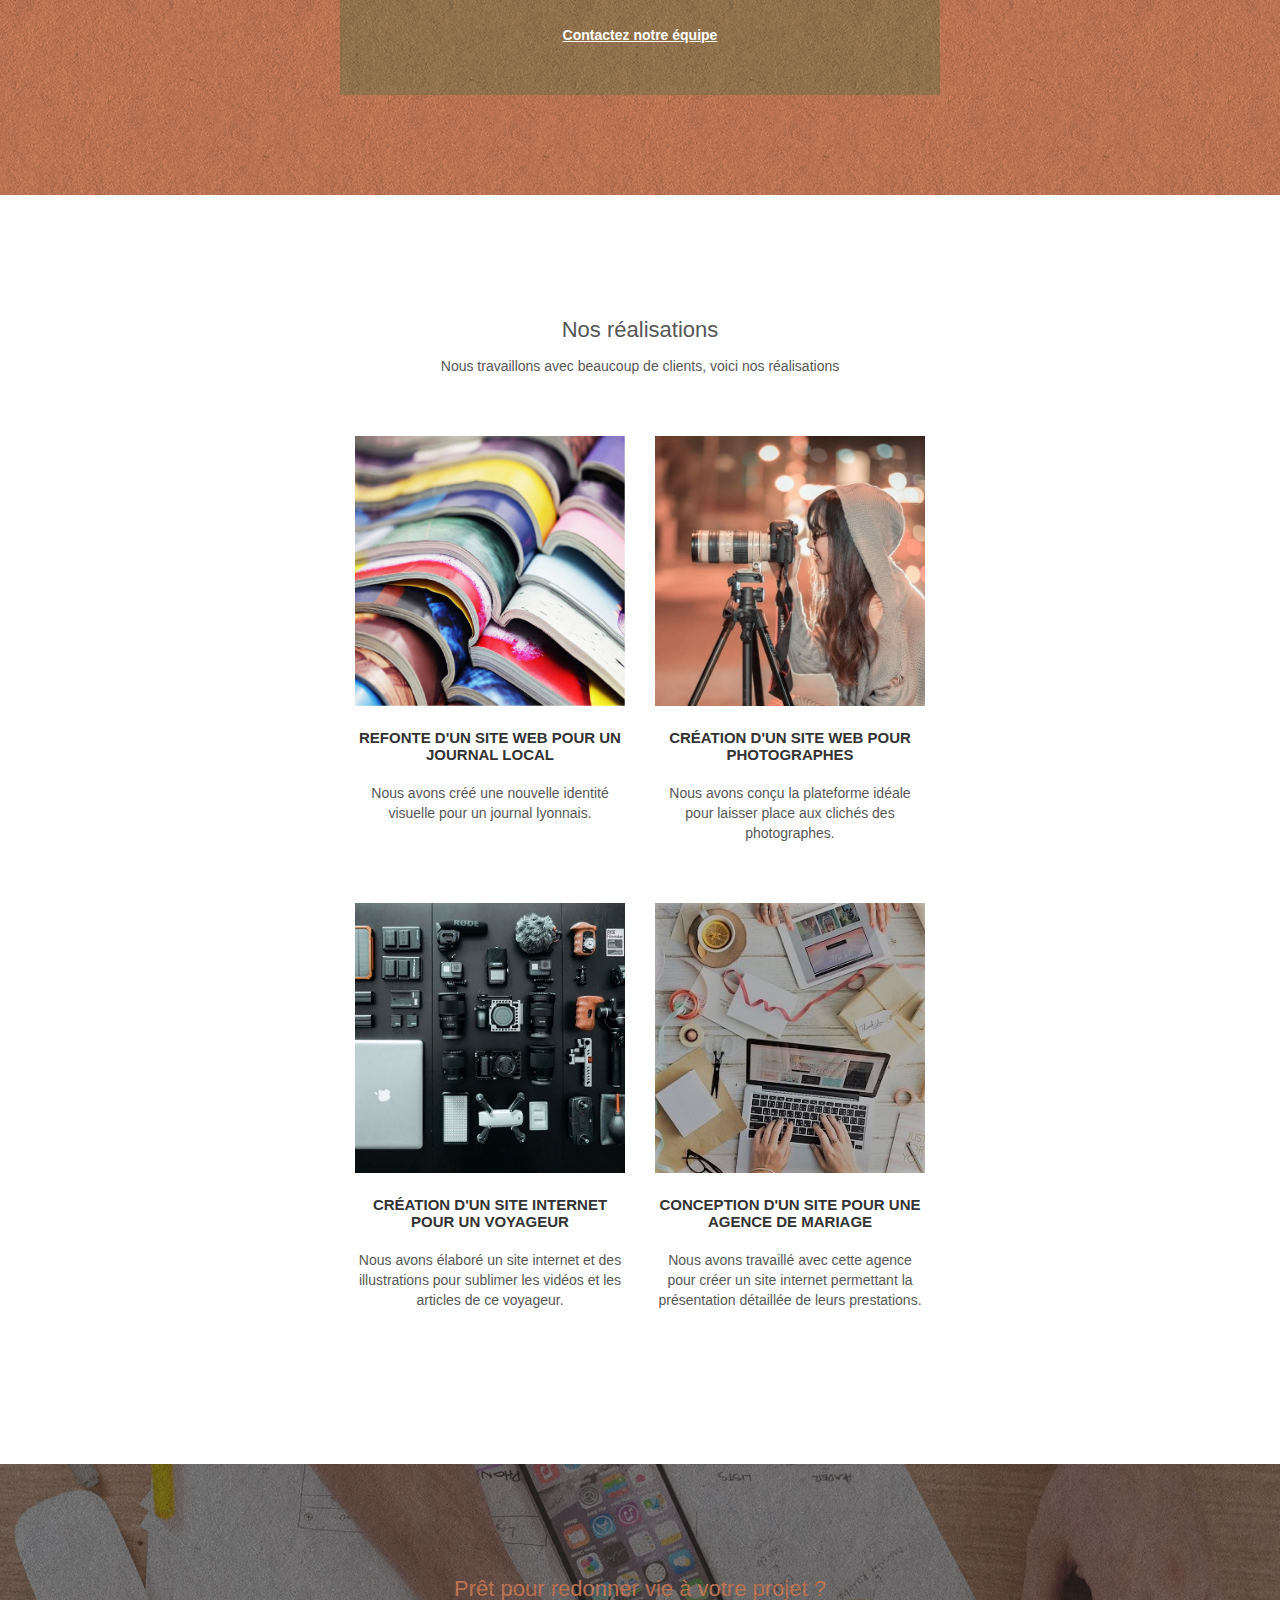
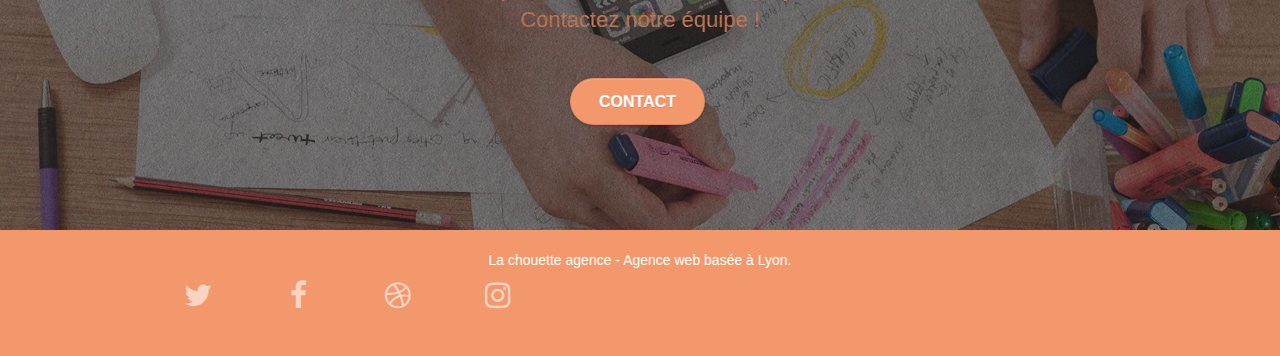
==== commit ccb7fa63: "add aria-label on social, fix href, size and margin" ====
--- a/index.html
+++ b/index.html
@@ -198,7 +198,7 @@
 			</div>
 			<div class="row tight-width-whitespace portfolio-row">
 				<article class="col-sm-6">
-					<a href="#" data-lightbox="img/3.bmp" data-gallery-id="gallery-1" data-caption="Création d'un site internet pour un voyageur" data-frame="snapshot-lb"><img src="img/3.jpg" class="img-responsive portfolio-thumb" alt="image illustration, Création d'un site web pour voyageur" title="Création d'un site web pour voyageur"/></a>
+					<a href="#" data-lightbox="img/3.jpg" data-gallery-id="gallery-1" data-caption="Création d'un site internet pour un voyageur" data-frame="snapshot-lb"><img src="img/3.jpg" class="img-responsive portfolio-thumb" alt="image illustration, Création d'un site web pour voyageur" title="Création d'un site web pour voyageur"/></a>
 					<h3 class="mg-md text-center">
 						Création d'un site internet pour un voyageur
 					</h3>
@@ -207,7 +207,7 @@
 					</p>
 				</article>
 				<article class="col-sm-6">
-					<a href="#" data-lightbox="img/4.bmp" data-gallery-id="gallery-1" data-caption="Conception d'un site pour une agence de mariage" data-frame="snapshot-lb"><img src="img/4.jpeg" class="img-responsive portfolio-thumb" alt="image illustration, Création d'un site web pour agence de mariage" title="Création d'un site web pour agence de mariage" /></a>
+					<a href="#" data-lightbox="img/4.jpeg" data-gallery-id="gallery-1" data-caption="Conception d'un site pour une agence de mariage" data-frame="snapshot-lb"><img src="img/4.jpeg" class="img-responsive portfolio-thumb" alt="image illustration, Création d'un site web pour agence de mariage" title="Création d'un site web pour agence de mariage" /></a>
 					<h3 class="mg-md text-center">
 						Conception d'un site pour une agence de mariage
 					</h3>
@@ -251,22 +251,22 @@
 				<div class="row row-no-gutters social">
 					<div class="col-sm-3">
 						<div class="text-center">
-							<a class="social" href="index.html"><span class="fa fa-twitter icon-md"></span></a>
-						</div>
-					</div>
-					<div class="col-sm-3">
-						<div class="text-center">
-							<a class="social" href="index.html"><span class="fa fa-facebook icon-md"></span></a>
-						</div>
-					</div>
-					<div class="col-sm-3">
-						<div class="text-center">
-							<a class="social" href="index.html"><span class="fa fa-dribbble icon-md"></span></a>
-						</div>
-					</div>
-					<div class="col-sm-3">
-						<div class="text-center">
-							<a class="social" href="index.html"><span class="fa fa-instagram icon-md"></span></a>
+							<a class="social" href="https://twitter.com/?lang=fr" aria-label="twitter"><span class="fa fa-twitter icon-md"></span></a>
+						</div>
+					</div>
+					<div class="col-sm-3">
+						<div class="text-center">
+							<a class="social" href="https://fr-fr.facebook.com/" aria-label="facebook"><span class="fa fa-facebook icon-md"></span></a>
+						</div>
+					</div>
+					<div class="col-sm-3">
+						<div class="text-center">
+							<a class="social" href="https://dribbble.com/" aria-label="dribble"><span class="fa fa-dribbble icon-md"></span></a>
+						</div>
+					</div>
+					<div class="col-sm-3">
+						<div class="text-center">
+							<a class="social" href="https://www.instagram.com/?hl=fr" aria-label="instagram"><span class="fa fa-instagram icon-md"></span></a>
 						</div>
 					</div>
 				</div>
--- a/style.css
+++ b/style.css
@@ -702,6 +702,9 @@
 .social {
     max-width: 400px;
     margin: auto auto auto auto;
+    min-width: 48px;
+    min-height: 48px;
+    margin: 8px;
 }
 
 h2 {
@@ -741,6 +744,7 @@
 
 .portfolio-thumb {
     margin-bottom: 24px;
+    width: 100%;
 }
 
 .portfolio-row {
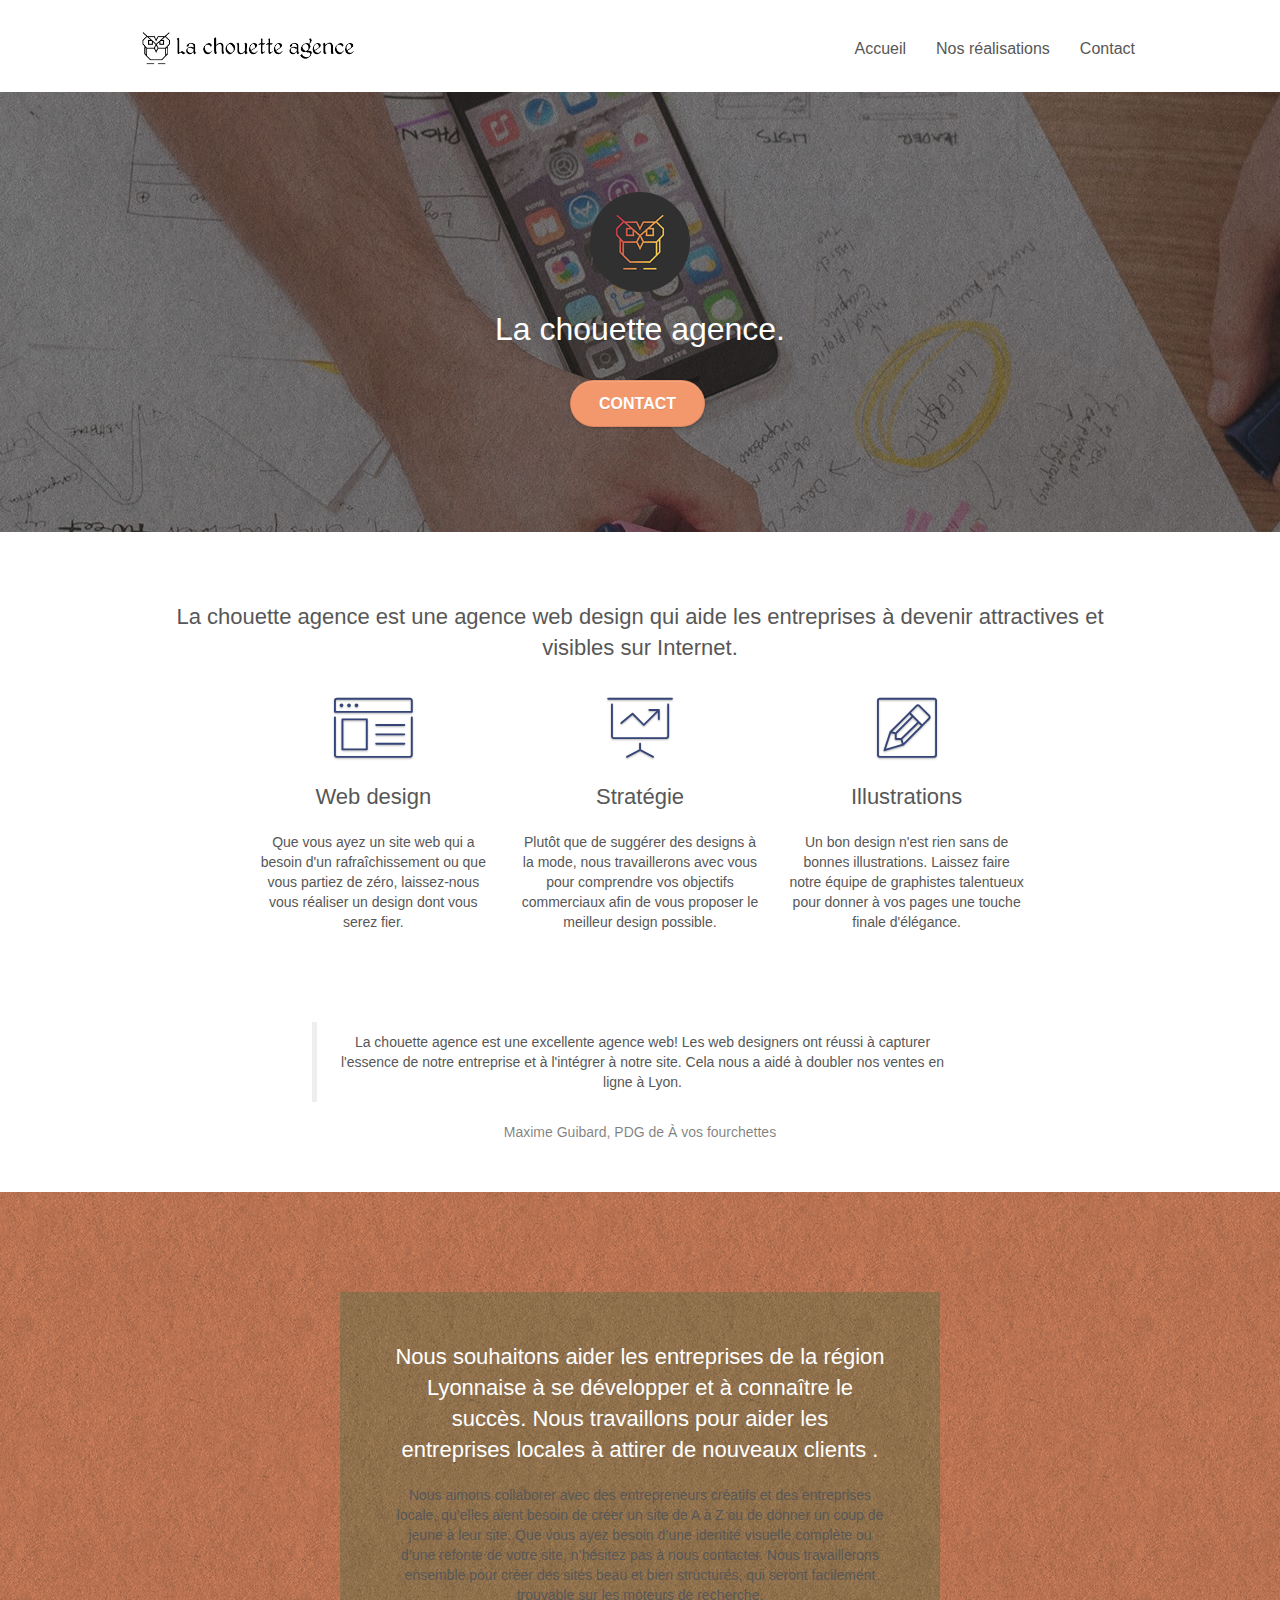
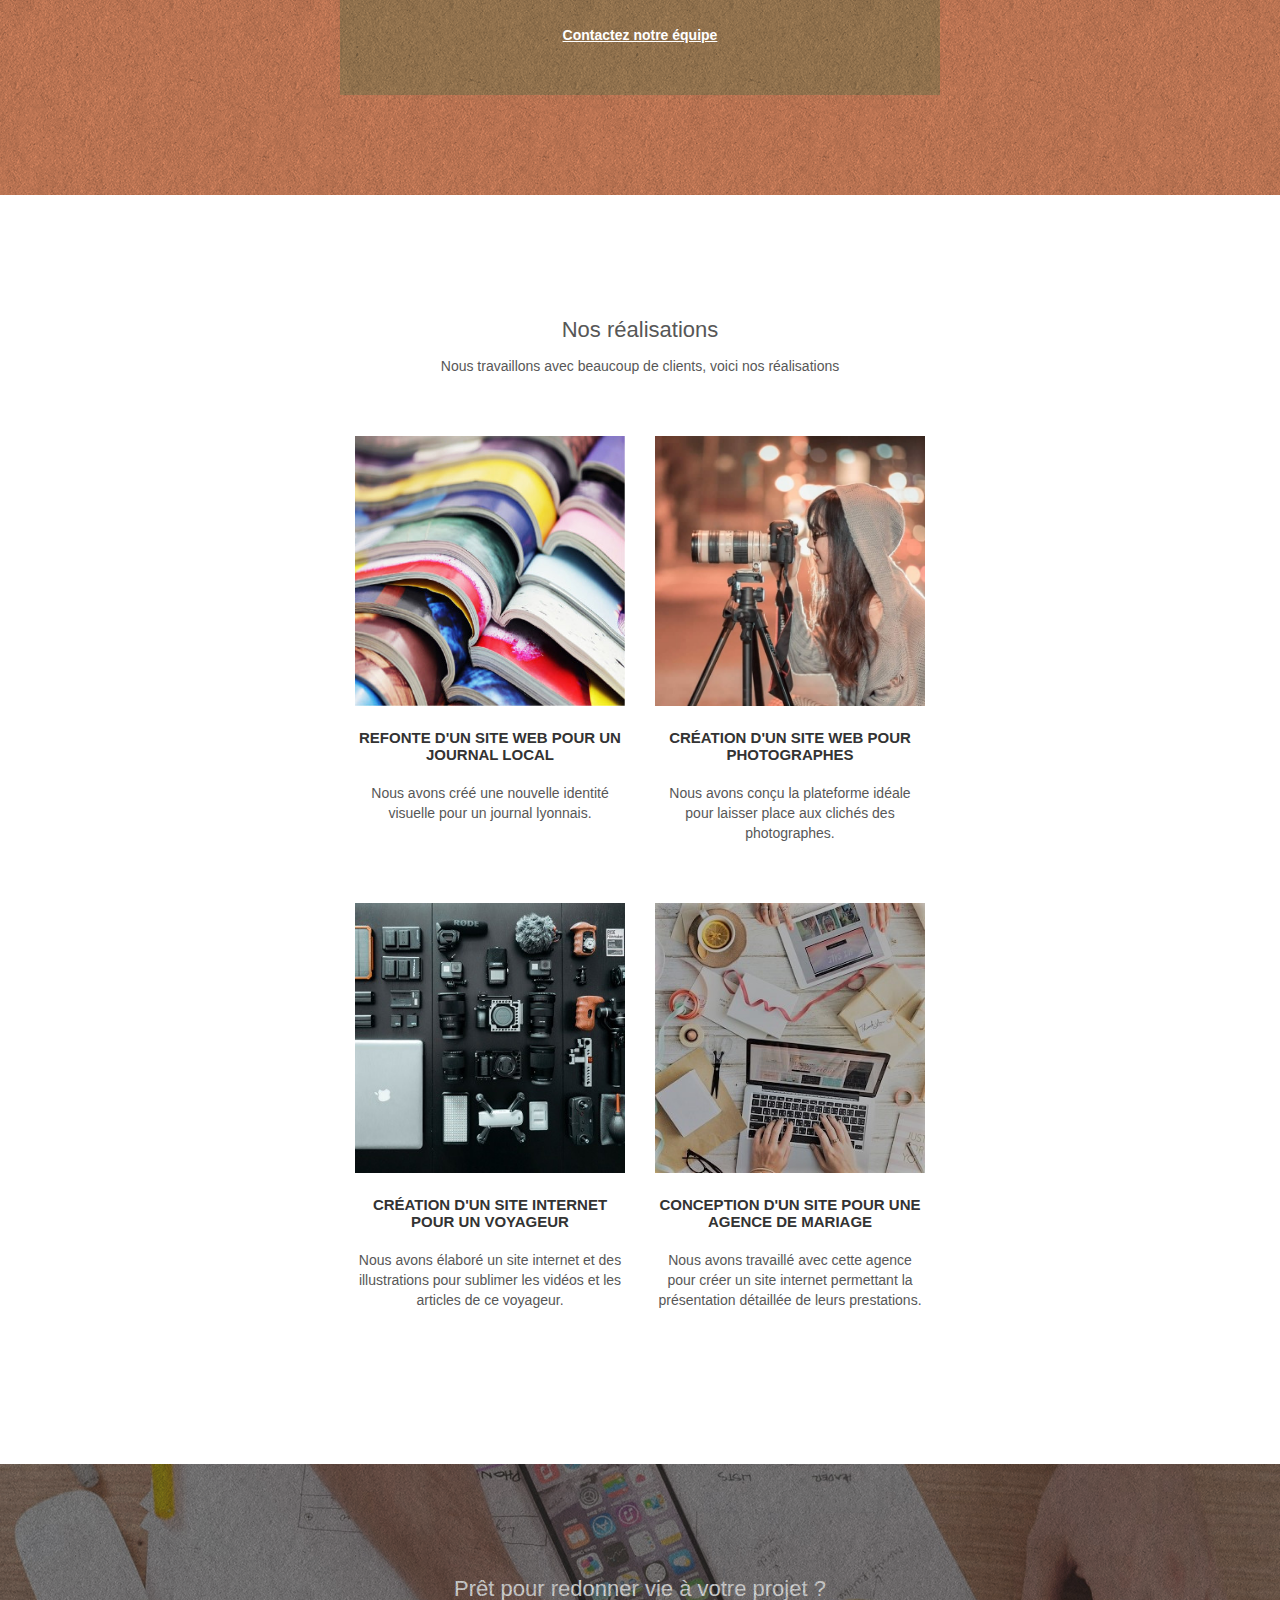
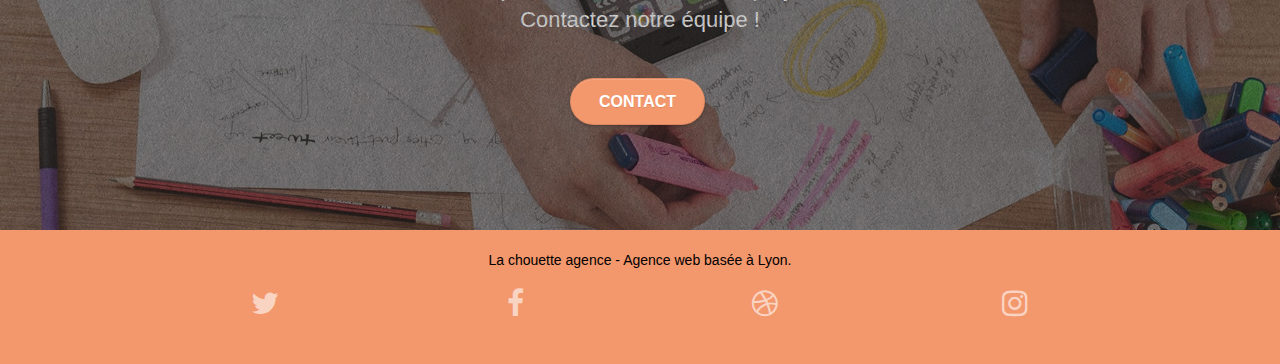
==== commit 7dee6c60: "fix contrast problem" ====
--- a/index.html
+++ b/index.html
@@ -80,7 +80,7 @@
 						La chouette agence.
 					</h1>
 					<div class="text-center">
-						<a href="page2.html" class="btn btn-lg btn-clean btn-rd cta-hero btn-atomic-tangerine" id="cta-hero">Contact</a>
+						<a href="contact.html" class="btn btn-lg btn-clean btn-rd cta-hero btn-atomic-tangerine" id="cta-hero">Contact</a>
 					</div>
 				</div>
 			</div>
@@ -158,7 +158,7 @@
 						Nous souhaitons aider les entreprises de la région Lyonnaise à se développer et à connaître le succès. Nous travaillons pour aider les entreprises locales à attirer de nouveaux clients .<br>
 					</h2>
 					<p class="text-center white">
-						Nous aimons collaborer avec des entrepreneurs créatifs et des entreprises locale, qu’elles aient besoin de créer un site de A à Z ou de donner un coup de jeune à leur site. Que vous ayez besoin d’une identité visuelle complète ou d’une refonte de votre site, n’hésitez pas à nous contacter. Nous travaillerons ensemble pour créer des sites beau et bien structurés, qui seront facilement trouvable sur les moteurs de recherche. <br><br><a class="ltc-white bold-link" href="page2.html">Contactez notre équipe</a><br>
+						Nous aimons collaborer avec des entrepreneurs créatifs et des entreprises locale, qu’elles aient besoin de créer un site de A à Z ou de donner un coup de jeune à leur site. Que vous ayez besoin d’une identité visuelle complète ou d’une refonte de votre site, n’hésitez pas à nous contacter. Nous travaillerons ensemble pour créer des sites beau et bien structurés, qui seront facilement trouvable sur les moteurs de recherche. <br><br><a class="ltc-white bold-link" href="contact.html">Contactez notre équipe</a><br>
 					</p>
 				</div>
 			</div>
@@ -245,7 +245,7 @@
 	<div class="container bloc-sm">
 		<div class="row">
 			<div class="col-sm-12">
-				<p class="text-center white">
+				<p class="text-center black">
 					La chouette agence - Agence web basée à Lyon.<br>
 				</p>
 				<div class="row row-no-gutters social">
--- a/style.css
+++ b/style.css
@@ -699,12 +699,15 @@
     font-weight: 700;
 }
 
-.social {
-    max-width: 400px;
-    margin: auto auto auto auto;
+a.social {
+    display: inline-block;
     min-width: 48px;
     min-height: 48px;
     margin: 8px;
+}
+
+a[href="contact.html"] {
+    color: black;
 }
 
 h2 {
@@ -738,8 +741,8 @@
     margin-top: 24px;
 }
 
-.white {
-    color: #FFFFFF!important;
+.black {
+    color: black!important;
 }
 
 .portfolio-thumb {
@@ -779,7 +782,7 @@
 }
 
 .tc-white {
-    color: #F3976C!important;
+    color: white!important;
 }
 
 .btn-atomic-tangerine {
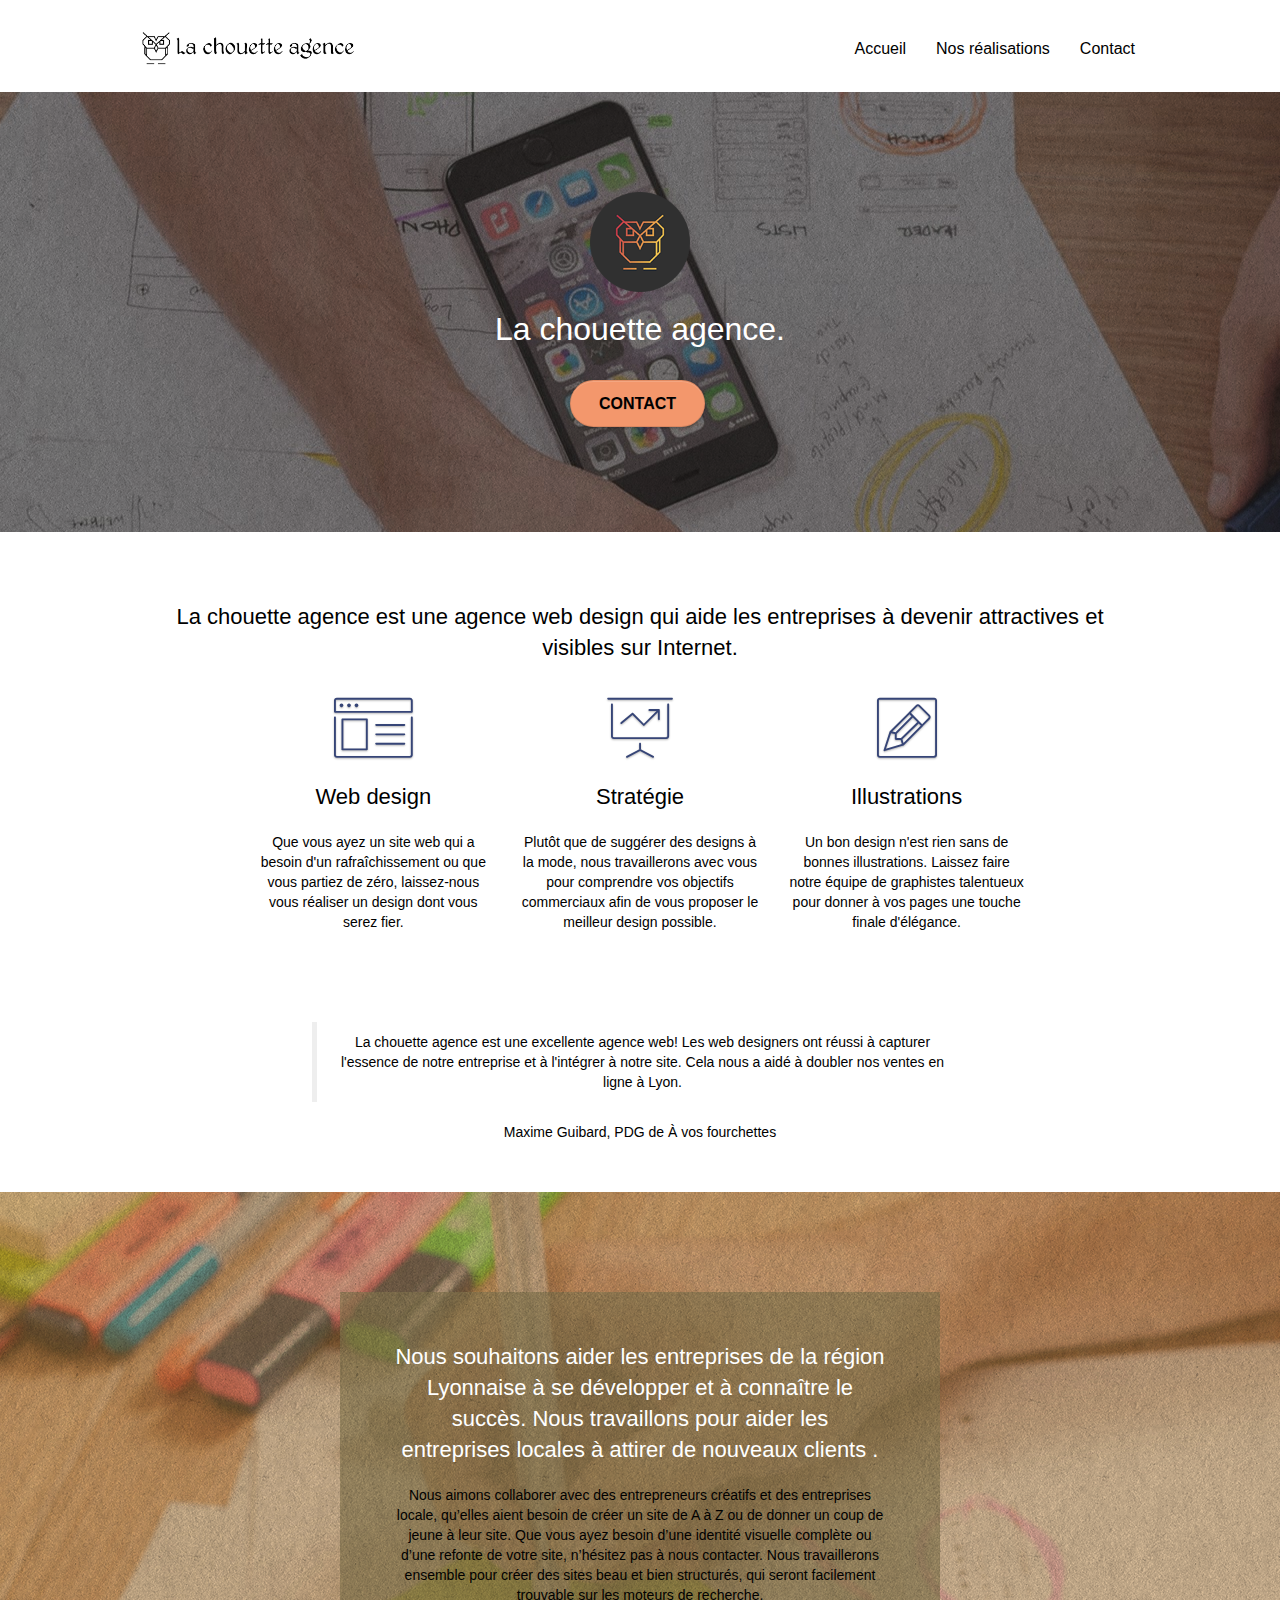
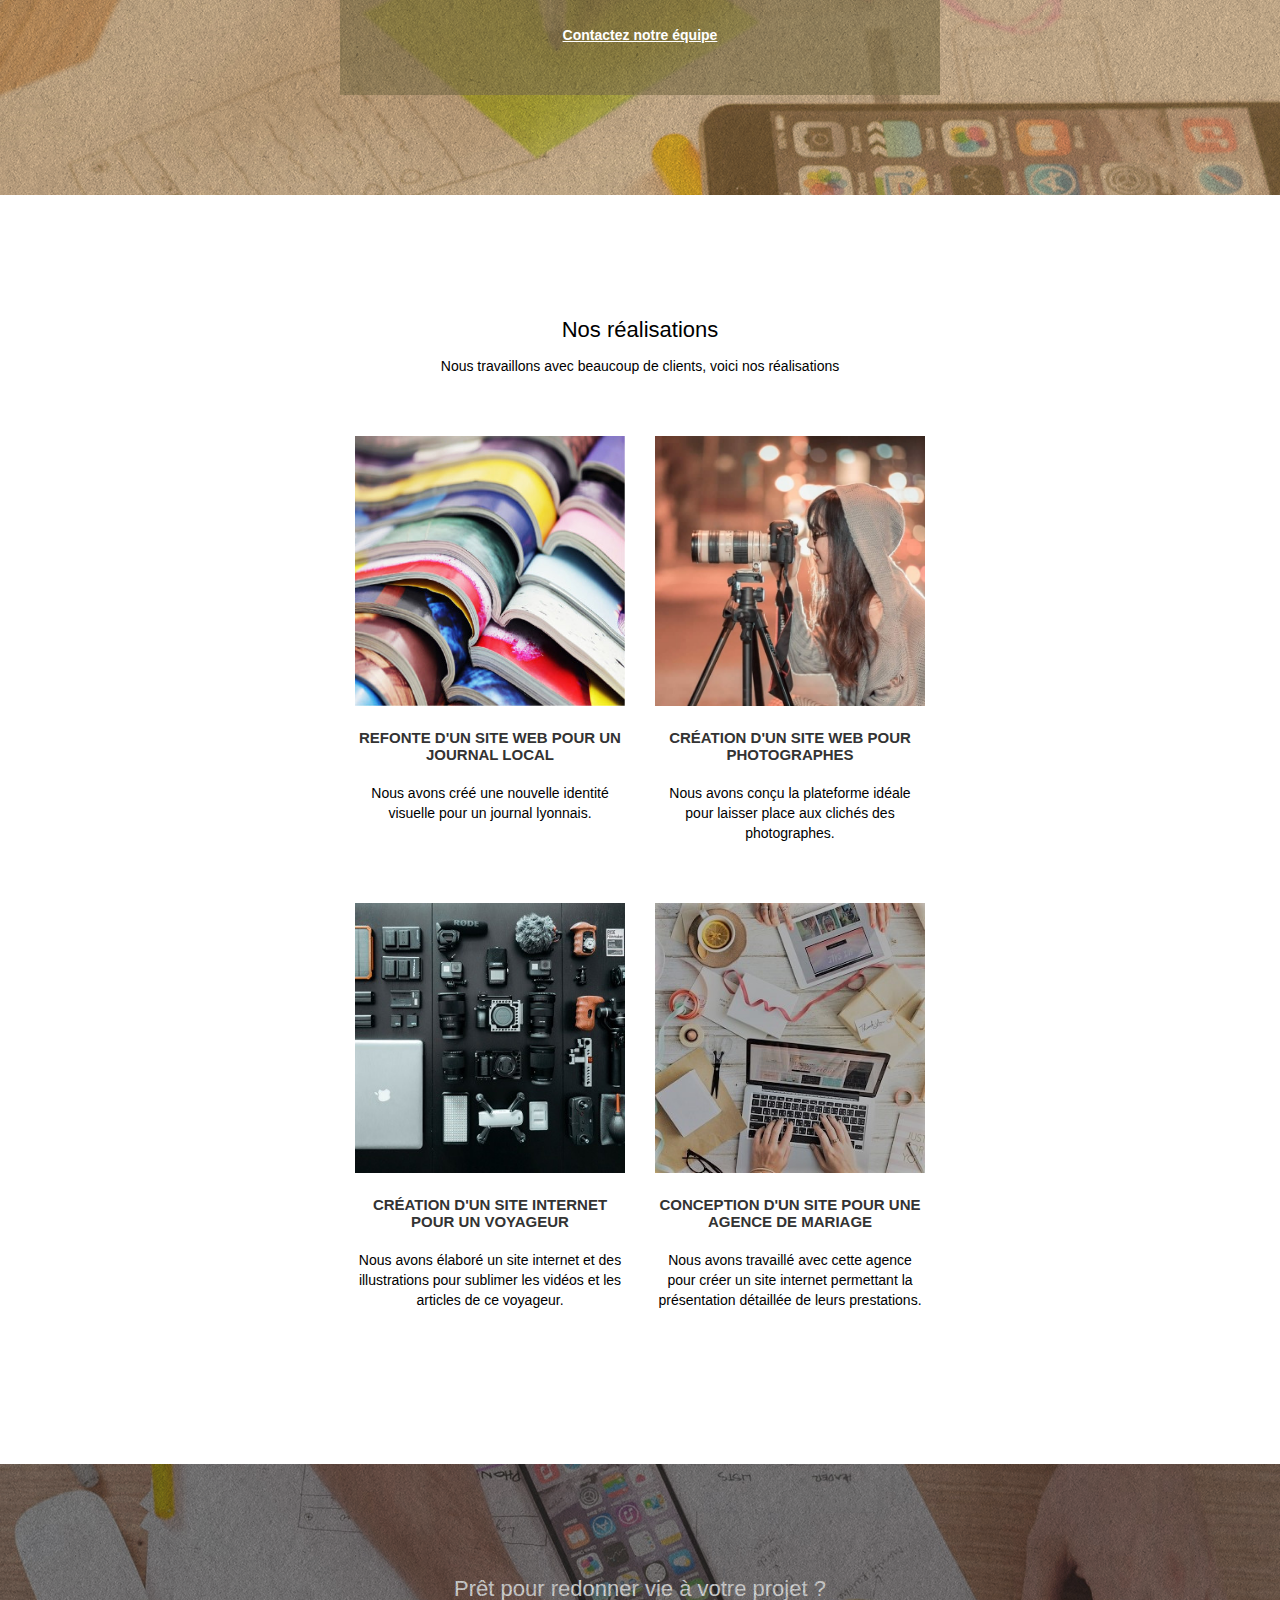
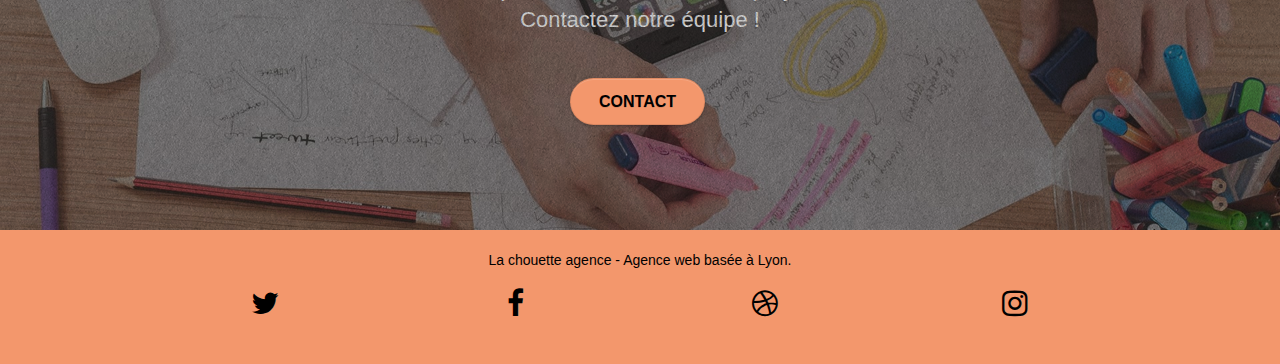
==== commit 93000563: "add twitter card and open graph" ====
--- a/index.html
+++ b/index.html
@@ -6,9 +6,20 @@
     <meta name="description" content="La chouette agence, entreprise de webdesign basée à Lyon est là pour vous épauler dans votre communication web, votre référencement ou votre projet internet ">
     <meta name="viewport" content="width=device-width, initial-scale=1.0, viewport-fit=cover">
     <meta name="google-site-verification" content="WSuaDlihpGQHMtrTEBMUgXHEHr2OtljiSNyJX5euG9A" />
-    <link rel="shortcut icon" type="image/png" href="favicon.jpg">
-    
+    
+	<!-- Twitter Card -->
+	<meta name="twitter:card" content="summary" />
+	<meta name="twitter:title" content="La chouette agence, webdesign à Lyon" />
+	<meta name="twitter:description" content="Entreprise de webdesign basée à Lyon" />
+	<!-- Open Graph -->
+	<meta property="og:title" content="La chouette agence, webdesign à Lyon" />
+	<meta property="og:description" content="Entreprise de webdesign basée à Lyon" />
+	<meta property="og:type" content="website" />
+	<meta property="og:url" content="https://nico59300.github.io/NicolasLuez_4_08082021/" />
+	<meta property="og:image" content="https://nico59300.github.io/NicolasLuez_4_08082021/img/logo.png" />
 	
+	<link rel="shortcut icon" type="image/png" href="favicon.jpg">
+    
 	<link rel="stylesheet" type="text/css" href="./css/bootstrap-min.css">
 	<link rel="stylesheet" type="text/css" href="./css/font-awesome-min.css">
 	<link rel="stylesheet" type="text/css" href="./css/et-line-min.css">
--- a/style.css
+++ b/style.css
@@ -3,8 +3,6 @@
     padding: 0;
     background: #FFF;
     overflow-x: hidden;
-    -webkit-font-smoothing: antialiased;
-    -moz-osx-font-smoothing: grayscale;
 }
 
 a,
@@ -32,9 +30,6 @@
     clear: both;
     background: 50% 50% no-repeat;
     padding: 0 50px;
-    -webkit-background-size: cover;
-    -moz-background-size: cover;
-    -o-background-size: cover;
     background-size: cover;
     position: relative;
 }
@@ -66,9 +61,6 @@
 .bg-tr-edge,
 .bg-br-edge,
 .bg-repeat {
-    -webkit-background-size: auto!important;
-    -moz-background-size: auto!important;
-    -o-background-size: auto!important;
     background-size: auto!important;
 }
 
@@ -368,7 +360,7 @@
         top: 50%;
         right: 20px;
         transform: translate(0, -50%);
-        -webkit-transform: translateY(-50%);
+        transform: translateY(-50%);
     }
     .nav > li .dropdown-menu a,
     .nav > li .dropdown-menu a:hover {
@@ -551,12 +543,11 @@
     position: absolute;
     top: 50%;
     transform: translateY(-50%);
-    -webkit-transform: translateY(-50%);
+    transform: translateY(-50%);
 }
 
 a[data-lightbox]:hover img {
     opacity: 0.6;
-    -webkit-animation-fill-mode: none;
     animation-fill-mode: none;
 }
 
@@ -647,11 +638,12 @@
 h6,
 p,
 label,
+figcaption,
 .btn,
 a {
     font-family: "helvetica";
     font-weight: 400;
-    color: #575757!important;
+    color: black!important;
 }
 
 .container {
@@ -710,9 +702,15 @@
     color: black;
 }
 
+
+
 h2 {
     font-size: 22px;
     line-height: 1.4em;
+}
+
+h2.tc-white {
+    color: white!important;
 }
 
 h3 {
@@ -729,7 +727,7 @@
 }
 
 h1 {
-    color: #333333!important;
+    color: white!important;
 }
 
 h4 {
@@ -741,7 +739,7 @@
     margin-top: 24px;
 }
 
-.black {
+p.black, a.social > span{
     color: black!important;
 }
 
@@ -781,13 +779,13 @@
     background-color: #F3976C;
 }
 
-.tc-white {
-    color: white!important;
+.tc-black {
+    color: black!important;
 }
 
 .btn-atomic-tangerine {
     background: #F3976C;
-    color: #FFFFFF!important;
+    color: black!important;
 }
 
 .btn-atomic-tangerine:hover {
@@ -847,13 +845,13 @@
     }
 }
 
-@media only screen and (min-device-width: 768px) and (max-device-width: 1024px) and (orientation: landscape) {
+@media only screen and (min-width: 768px) and (max-width: 1024px) and (orientation: landscape) {
     .b-parallax {
         background-attachment: scroll;
     }
 }
 
-@media only screen and (min-device-width: 1024px) and (max-device-width: 1366px) and (-webkit-min-device-pixel-ratio: 1.5) {
+@media only screen and (min-width: 1024px) and (max-width: 1366px) {
     .b-parallax {
         background-attachment: scroll;
     }
@@ -871,10 +869,6 @@
         overflow-x: hidden;
         position: relative;
     }
-    .bloc {
-        padding-left: constant(safe-area-inset-left);
-        padding-right: constant(safe-area-inset-right);
-    }
     .bloc-group,
     .bloc-group .bloc {
         display: block;
@@ -883,8 +877,6 @@
     .bloc-fill-screen .fill-bloc-top-edge,
     .bloc-fill-screen .fill-bloc-bottom-edge {
         padding: 0 20px;
-        padding-left: constant(safe-area-inset-left);
-        padding-right: constant(safe-area-inset-right);
     }
 }
 
@@ -919,8 +911,6 @@
     .site-navigation {
         position: inherit;
         transform: none;
-        -webkit-transform: none;
-        -ms-transform: none;
     }
     .nav > li {
         margin-top: 0;
@@ -957,7 +947,6 @@
     .navbar-collapse {
         padding: 0;
         overflow-x: hidden;
-        -webkit-box-shadow: none;
         box-shadow: none;
     }
     .navbar-brand img {
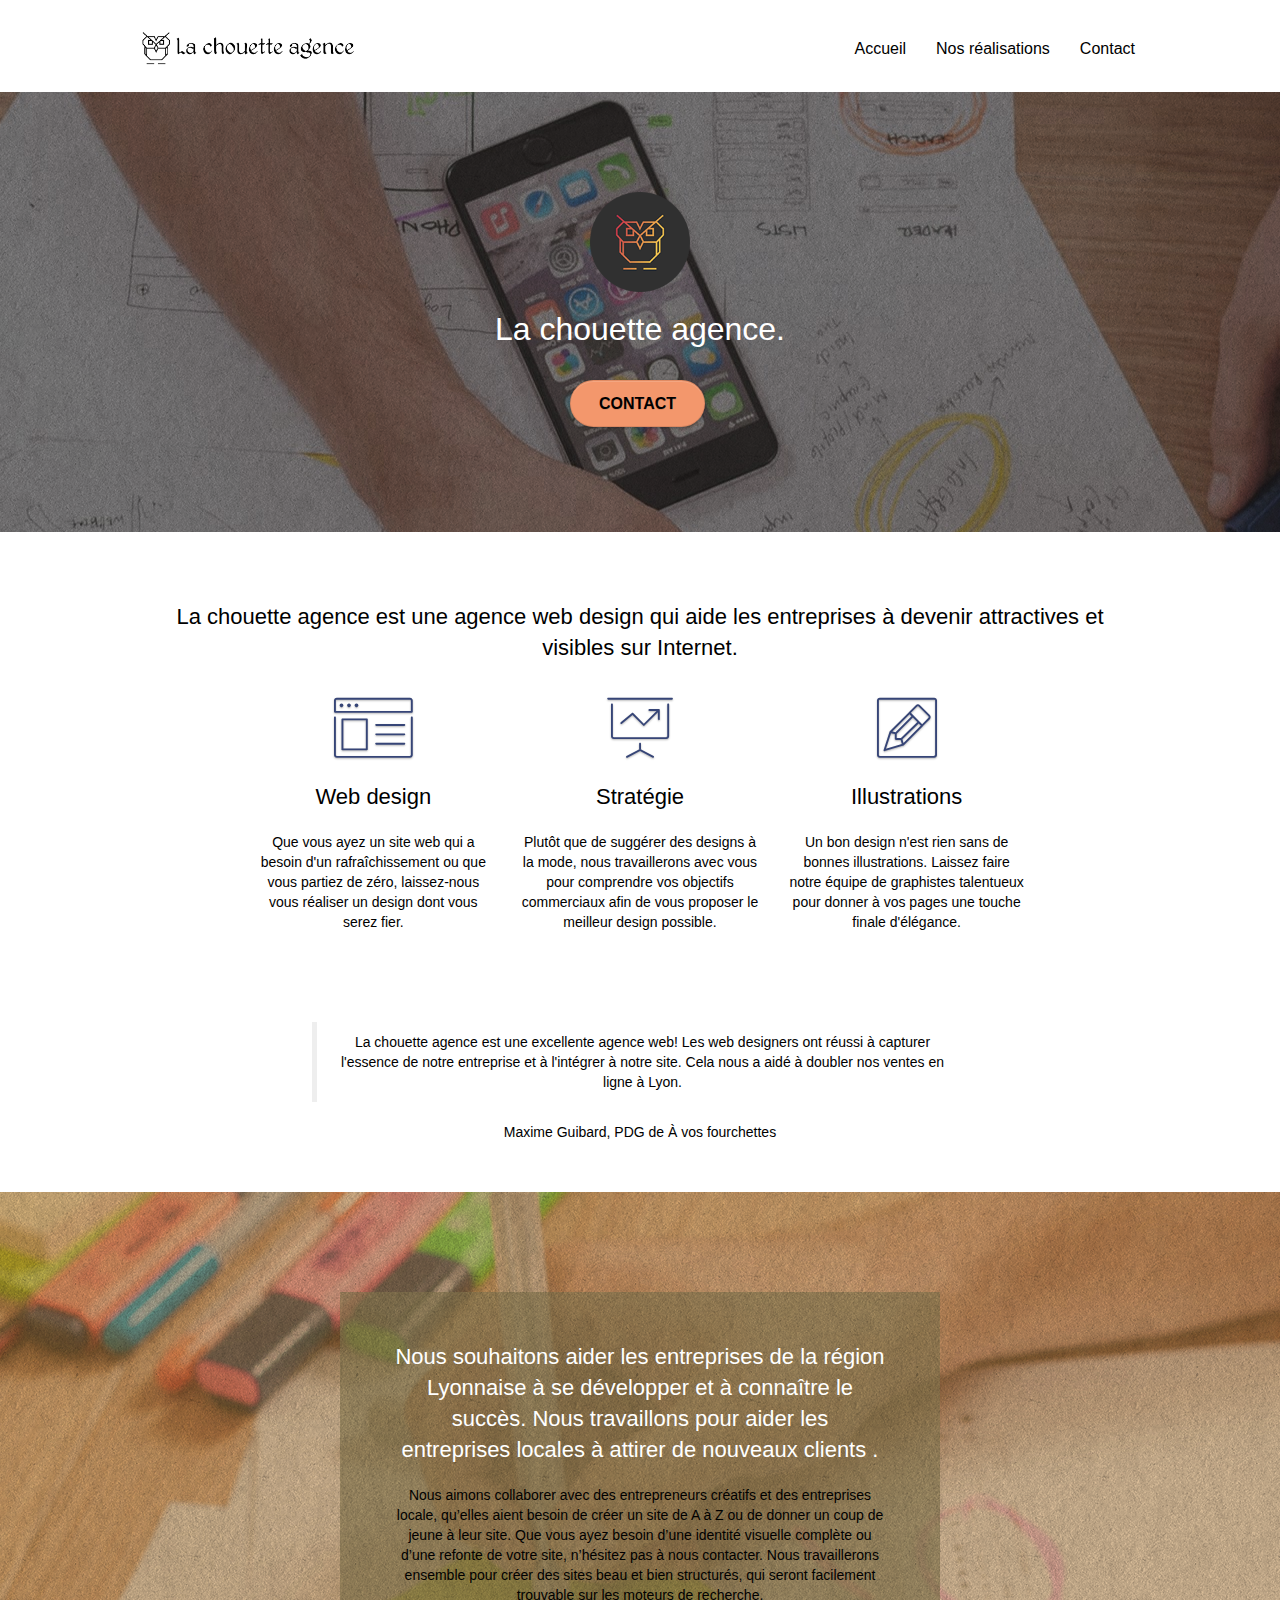
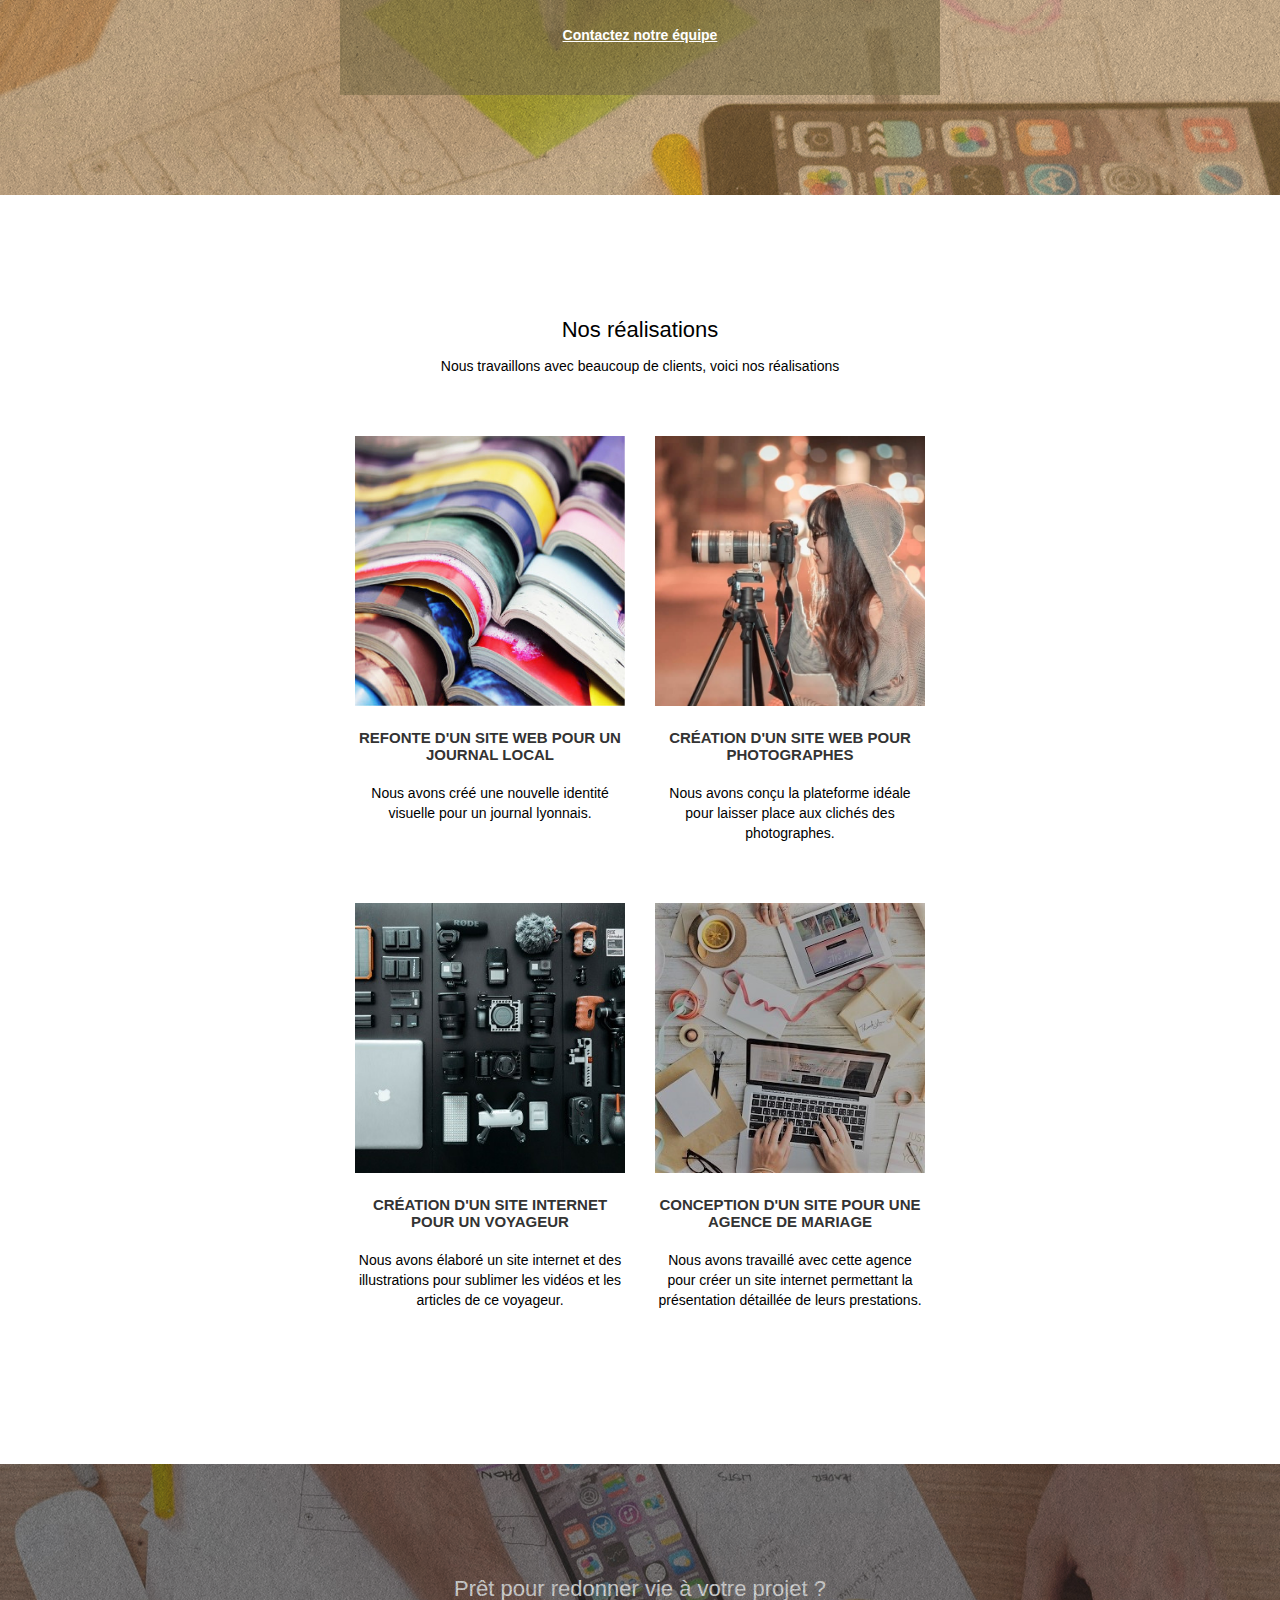
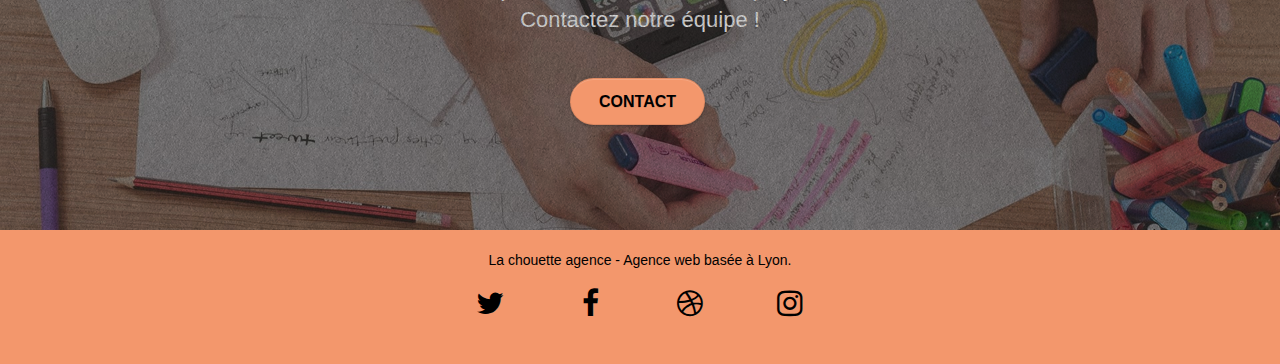
==== commit 3f7576cd: "fix social container size + center" ====
--- a/index.html
+++ b/index.html
@@ -259,7 +259,7 @@
 				<p class="text-center black">
 					La chouette agence - Agence web basée à Lyon.<br>
 				</p>
-				<div class="row row-no-gutters social">
+				<div class="row row-no-gutters social-container">
 					<div class="col-sm-3">
 						<div class="text-center">
 							<a class="social" href="https://twitter.com/?lang=fr" aria-label="twitter"><span class="fa fa-twitter icon-md"></span></a>
--- a/style.css
+++ b/style.css
@@ -738,6 +738,10 @@
     margin-bottom: 14px;
     margin-top: 24px;
 }
+.social-container {
+    max-width: 400px;
+    margin: auto;
+}
 
 p.black, a.social > span{
     color: black!important;
